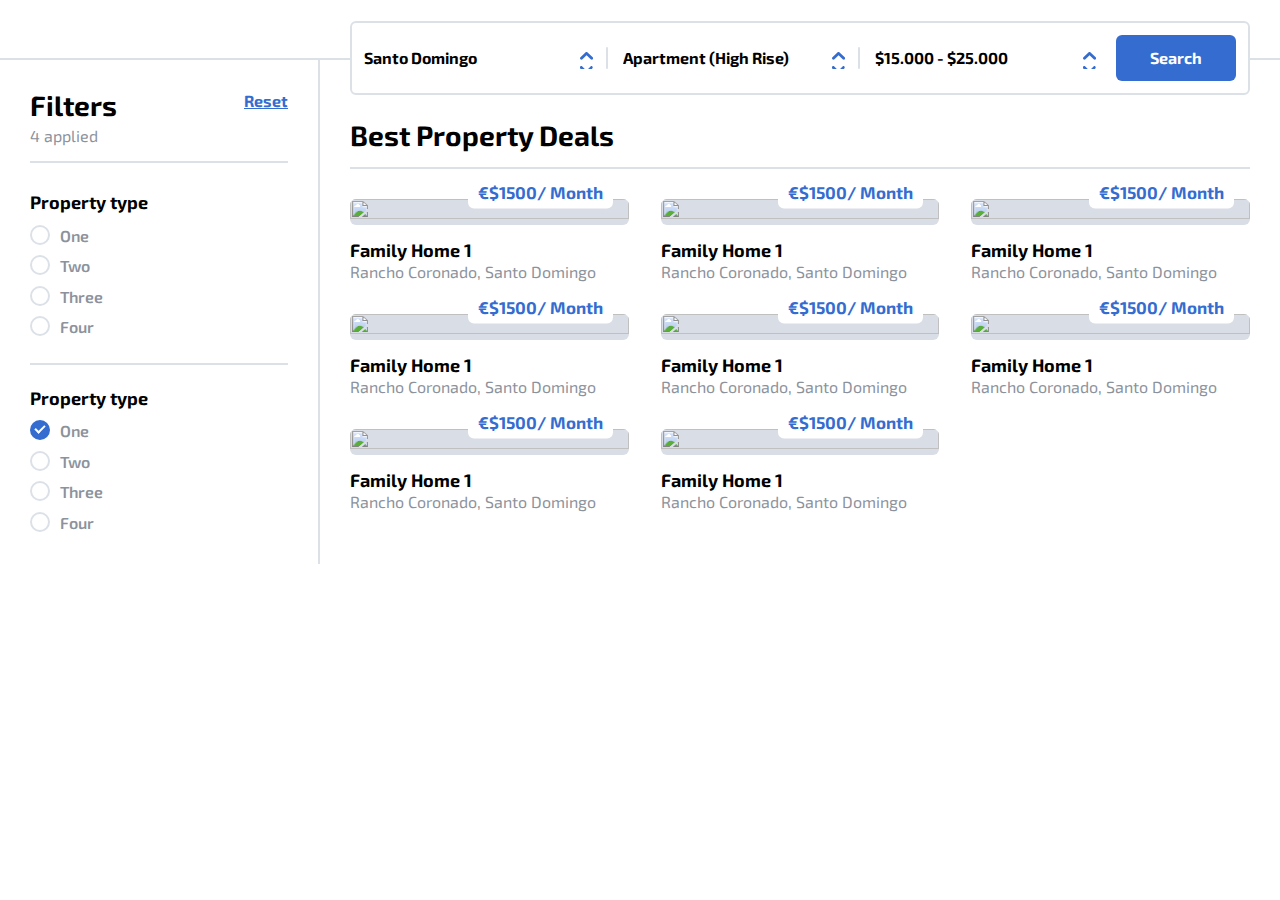
==== results.html @ 0b709eb7 "added: second page styling" ====
<!doctype html>
<html lang="en">

<head>
	<meta charset="UTF-8">
	<meta name="author" content="Maijla Ikiz">
	<meta name="viewport" content="width=device-width, initial-scale=1">

	<title>Night City Living - Search Results</title>

	<link rel="preconnect" href="https://fonts.googleapis.com">
	<link rel="preconnect" href="https://fonts.gstatic.com" crossorigin>
	<link href="https://fonts.googleapis.com/css2?family=Exo+2:wght@300;400;500;600;700;800&display=swap" rel="stylesheet">

	<link href="styles/style.css?v=2" rel="stylesheet">
	<link rel="icon" type="image/svg+xml" href="images/favicon.svg">
</head>

<body class="results">
	<main>

		<section class="filters">
			<header>
				<!-- <div id="filter-menu-btn" class="filters__menu-btn">
					<span id="bar-1"></span>
					<span id="bar-2"></span>
					<span id="bar-3"></span>
				</div> -->
			</header>

			<section class="filters-container">
				<div class="filters__title title-container">
					<div>
						<h3>Filters</h3>
						<p>4 applied</p>
					</div>
					<a href="#">Reset</a>
				</div>

				<form action="#" method="post">

					<fieldset class="form__section form__section--radio">
						<h5 class="form__label">Property type</h5>

						<label>One
							<input type="radio" checked="checked" name="radio">
							<span class="checkmark"></span>
						</label>

						<label>Two
							<input type="radio" name="radio">
							<span class="checkmark"></span>
						</label>

						<label>Three
							<input type="radio" name="radio">
							<span class="checkmark"></span>
						</label>

						<label>Four
							<input type="radio" name="radio">
							<span class="checkmark"></span>
						</label>

					</fieldset>
					<fieldset class="form__section form__section--radio">
						<h5 class="form__label">Property type</h5>

						<label>One
							<input type="radio" checked="checked" name="radio">
							<span class="checkmark"></span>
						</label>

						<label>Two
							<input type="radio" name="radio">
							<span class="checkmark"></span>
						</label>

						<label>Three
							<input type="radio" name="radio">
							<span class="checkmark"></span>
						</label>

						<label>Four
							<input type="radio" name="radio">
							<span class="checkmark"></span>
						</label>

					</fieldset>
				</form>
			</section>


		</section>

		<section class="card-section-wrapper">
			<header>
				<div id="filter-menu-btn" class="filters__menu-btn">
					<span id="bar-1"></span>
					<span id="bar-2"></span>
					<span id="bar-3"></span>
				</div>
				
				<!-- Search bar -->
				<form class="searchbar" action="index.html" method="post">
					<fieldset class="form__section" id="district-selection">
						<select id="district" name="district">
							<option value="volvo">Santo Domingo</option>
							<option value="saab">Saab</option>
							<option value="fiat">Fiat</option>
							<option value="audi">Audi</option>
						</select>
					</fieldset>
					<fieldset class="form__section" id="property-selection">
						<select id="property-type" name="property-type">
							<option value="volvo">Apartment (High Rise)</option>
							<option value="saab">Saab</option>
							<option value="fiat">Fiat</option>
							<option value="audi">Audi</option>
						</select>
					</fieldset>
					<fieldset class="form__section" id="price-selection">
						<select id="property-type" name="property-type">
							<option value="volvo">$15.000 - $25.000</option>
							<option value="saab">Saab</option>
							<option value="fiat">Fiat</option>
							<option value="audi">Audi</option>
						</select>
					</fieldset>

					<a href="results.html" class="btn">Search</a>
					<!-- <button class="btn" type="button" name="button">Search</button> -->

				</form>
			</header>

			<div class="card-section">
				<div class="title-container">
					<h3>Best Property Deals</h3>
				</div>

				<ul class="cards">
					<li>
						<a href="#">
							<figure>
								<picture class="card-section__price-container">
									<img src="./images/dummy-building.png" alt="">
								</picture>
								<p>€$1500<span>/ Month</span></p>

								<figcaption>
									<h5>Family Home 1</h5>
									<p>Rancho Coronado, Santo Domingo</p>
								</figcaption>
							</figure>
						</a>
					</li>
					<li>
						<a href="#">
							<figure>
								<picture class="card-section__price-container">
									<img src="./images/dummy-building.png" alt="">
								</picture>
								<p>€$1500<span>/ Month</span></p>

								<figcaption>
									<h5>Family Home 1</h5>
									<p>Rancho Coronado, Santo Domingo</p>
								</figcaption>
							</figure>
						</a>
					</li>
					<li>
						<a href="#">
							<figure>
								<picture class="card-section__price-container">
									<img src="./images/dummy-building.png" alt="">
								</picture>
								<p>€$1500<span>/ Month</span></p>

								<figcaption>
									<h5>Family Home 1</h5>
									<p>Rancho Coronado, Santo Domingo</p>
								</figcaption>
							</figure>
						</a>
					</li>
					<li>
						<a href="#">
							<figure>
								<picture class="card-section__price-container">
									<img src="./images/dummy-building.png" alt="">
								</picture>
								<p>€$1500<span>/ Month</span></p>

								<figcaption>
									<h5>Family Home 1</h5>
									<p>Rancho Coronado, Santo Domingo</p>
								</figcaption>
							</figure>
						</a>
					</li>
					<li>
						<a href="#">
							<figure>
								<picture class="card-section__price-container">
									<img src="./images/dummy-building.png" alt="">
								</picture>
								<p>€$1500<span>/ Month</span></p>

								<figcaption>
									<h5>Family Home 1</h5>
									<p>Rancho Coronado, Santo Domingo</p>
								</figcaption>
							</figure>
						</a>
					</li>
					<li>
						<a href="#">
							<figure>
								<picture class="card-section__price-container">
									<img src="./images/dummy-building.png" alt="">
								</picture>
								<p>€$1500<span>/ Month</span></p>

								<figcaption>
									<h5>Family Home 1</h5>
									<p>Rancho Coronado, Santo Domingo</p>
								</figcaption>
							</figure>
						</a>
					</li>
					<li>
						<a href="#">
							<figure>
								<picture class="card-section__price-container">
									<img src="./images/dummy-building.png" alt="">
								</picture>
								<p>€$1500<span>/ Month</span></p>

								<figcaption>
									<h5>Family Home 1</h5>
									<p>Rancho Coronado, Santo Domingo</p>
								</figcaption>
							</figure>
						</a>
					</li>
					<li>
						<a href="#">
							<figure>
								<picture class="card-section__price-container">
									<img src="./images/dummy-building.png" alt="">
								</picture>
								<p>€$1500<span>/ Month</span></p>

								<figcaption>
									<h5>Family Home 1</h5>
									<p>Rancho Coronado, Santo Domingo</p>
								</figcaption>
							</figure>
						</a>
					</li>
				</ul>
			</div>

		</section>

	</main>


	<script src="scripts/breakpoints.js"></script>
	<script src="scripts/filterscript.js"></script>
</body>

</html>
---- styles/style.css ----
/* =============================================================================
  #RESET
============================================================================= */
/* http://meyerweb.com/eric/tools/css/reset/
   v2.0 | 20110126
   License: none (public domain)
*/
a,abbr,acronym,address,applet,article,aside,audio,b,big,blockquote,body,canvas,caption,center,cite,code,dd,del,details,dfn,div,dl,dt,em,embed,fieldset,figcaption,figure,footer,form,h1,h2,h3,h4,h5,h6,header,hgroup,html,i,iframe,img,ins,kbd,label,legend,li,mark,menu,nav,object,ol,output,p,pre,q,ruby,s,samp,section,small,span,strike,strong,sub,summary,sup,table,tbody,td,tfoot,th,thead,time,tr,tt,u,ul,var,video{margin:0;padding:0;border:0}article,aside,details,figcaption,figure,footer,header,hgroup,menu,nav,section{display:block}body{line-height:1}ol,ul{list-style:none}blockquote,q{quotes:none}blockquote:after,blockquote:before,q:after,q:before{content:'';content:none}table{border-collapse:collapse;border-spacing:0;margin:0 0 1em}


/* =============================================================================
  #TOOLS
============================================================================= */
html { -webkit-box-sizing: border-box; -moz-box-sizing: border-box; box-sizing: border-box; }
*, *:before, *:after { -webkit-box-sizing: inherit; -moz-box-sizing: inherit; box-sizing: inherit; }
/* =============================================================================
  #GENERAL
============================================================================= */
* {
  font-family: inherit;
  line-height: inherit;
  color: inherit;
}

html {
  min-height: 100%;
  height: 100%;

  font-size: 16px;
  font-size: 62.5%;
}

body {
  font-family: 'Exo 2', sans-serif;
  font-weight: 400;
  font-style: normal;

  color: #8C929C;
  font-size: 16px; font-size: 1.6rem;
  line-height: 1.4;
  -webkit-font-smoothing: antialiased;
  -moz-osx-font-smoothing: grayscale;

  background-color: #ffffff;
}

img {
  max-width: 100%;
  font-style: italic;
  vertical-align: middle;
}

/* =============================================================================
  #CSS VARIABLES
============================================================================= */
:root {
  --container-small-padding: 0 30px;
}

/* =============================================================================
  #TYPOGRAPHY
============================================================================= */
h1, h2, h3, h4, h5, h6, legend {
  margin-top: 0;
  line-height: 1.1;
  color: #000;
}

h1, h2 { text-shadow: 0 1px 8px rgb(11 39 68 / 50%); }

/* Heading 1 */
h1 {
  margin-bottom: 4px;

  font-weight: 800;
  font-size: 42px; font-size: 4.2rem;

  text-transform: uppercase;
}

html.medium h1 { font-size: 36px; font-size: 3.6rem; }

html.small h1 {
  margin-bottom: 6px;
  font-size: 30px; font-size: 3.0rem;
}

/* Heading 2 */
h2 {
  font-weight: 500;
  font-size: 26px; font-size: 2.6rem;
}

html.small h2 { font-size: 20px; font-size: 2.0rem; }
html.medium h2 { font-size: 22px; font-size: 2.2rem; }

/* Heading 3 */
h3 {
  margin-bottom: 30px;
  font-weight: 700;
  font-size: 28px; font-size: 2.8rem;
}

html.small h3 {
  font-size: 22px; font-size: 2.2rem;
}

h5, legend {
  font-size: 18px; font-size: 1.8rem;
  font-weight: 700;
  margin-bottom: 6px;
}

p {
  line-height: 1.15;
  /* margin-bottom: 2rem; */
}

a {
  color: #549fd7;
  text-decoration: none;
}

strong {
  font-weight: 700;
}

em, i {
  font-style: italic;
}

ul, ol {
  /* padding-left: 30px; */
}

ul {
  list-style: none;
}

ol {
  list-style: decimal;
}

/* =============================================================================
  #FORM
============================================================================= */
form {
  position: relative;
}

.toggle {
  position: absolute;
  top: 0;
  left: 0;

  display: flex;
  transform: translate(-2px, calc(-100% - 2px));

  background-color: transparent;
}

  .toggle::before {
    content: "";
    position: absolute;
    top: 0;

    transform: translateX(0);

    height: 100%;
    width: 50%;

    background-color: #346CCF;
    border-top-left-radius: 6px;

    transition: .3s cubic-bezier(0,0,0,1);
  }

  .toggled::before {
    transform: translateX(100%);
    border-top-right-radius: 6px;
    border-top-left-radius: 0px;

  }

  html.xsmall .toggle {
    display: none;
    opacity: 0;
  }

  .toggle__option {
    display: flex;
    justify-content: center;

    padding: 16px 35px;
    min-width: 125px;

    font-weight: 600;
    color: #BAC2CF;

    background-color: #FFF;

    cursor: pointer;
    transition: color 50ms ease-in-out;
  }

    .toggle__option p {
      position: relative;
    }

  .toggle__option:first-of-type {
    border-top-left-radius: 6px;
  }
  .toggle__option:last-of-type {
    border-top-right-radius: 6px;
  }

    .toggle__option--active {
      color: #FFF;
    }

  .form__section {
    display: block;
  }

  .form__section + .form__section {
    margin-top: 24px;
    padding-top: 24px;

    border-top: 2px solid #DCE1E8;
  }

    .form__section--radio {
    }

    .form__section--radio label {
      display: block;
      position: relative;
      padding-left: 30px;

      cursor: pointer;

      -webkit-user-select: none;
      -moz-user-select: none;
      -ms-user-select: none;
      user-select: none;
    }

    .form__section--radio label + label {
      margin-top: 8px;
    }

    .form__section--radio input {
      position: absolute;
      opacity: 0;
      cursor: pointer;
    }

    /* BRON: https://www.w3schools.com/howto/tryit.asp?filename=tryhow_css_custom_radio */
    /* Create a custom radio button */
    .checkmark {
      position: absolute;
      top: 0;
      left: 0;

      height: 20px;
      width: 20px;

      background-color: #FFF;
      border: 2px solid #DCE1E8;
      border-radius: 50%;
    }

    /* On mouse-over, add a grey background color */
    .form__section--radio label:hover input ~ .checkmark {
      border-color: #346ccf;
    }

    /* When the radio button is checked, add a blue background */
    .form__section--radio label input:checked ~ .checkmark {
      background-color: #346ccf;
      border-color: #346ccf;
    }

    /* Create the indicator (the dot/circle - hidden when not checked) */
    .checkmark:after {
      content: "";
      position: absolute;
      display: none;
    }

    /* Show the indicator (dot/circle) when checked */
    .form__section--radio label input:checked ~ .checkmark:after {
      display: block;
    }

    /* Style the indicator (dot/circle) */
    .form__section--radio label .checkmark:after {
      left: 5px;
      top: 1px;

      width: 6px;
      height: 10px;

      border: solid white;
      border-width: 0 2px 2px 0;

      -webkit-transform: rotate(45deg);
      -ms-transform: rotate(45deg);
      transform: rotate(45deg);
    }

  /* section label */
  .form__label, legend {
    display: block;

    margin-bottom: 12px;
    font-weight: 700;
    font-size: 18px; font-size: 1.8rem;
  }

  .home .form__label {
    font-weight: 600;
  }

  .form__label-small {
    margin-bottom: 0;

    font-size: 13px; font-size: 1.3rem;
    color: #BAC2CF;
  }

  label {
    font-size: 16px; font-size: 1.6rem;
    font-weight: 600;
  }

  select {
    display: inline-block;
    width: 100%;

    padding: 0;
    margin: 0;

    font-size: 18px; font-size: 1.8rem;
    font-weight: 700;

    outline: none;
    border: none;
    cursor: pointer;

    /* BRON: https://stackoverflow.com/questions/14218307/select-arrow-style-change */
    appearance: none;
    -webkit-appearance: none;
    -moz-appearance: none;

    background: transparent url("../images/icons/dropdown-arrow-icon.svg");
    background-repeat: no-repeat;
    background-position-x: 100%;
    background-position-y: 5px;
  }

  .results select {
    font-size: 16px; font-size: 1.6rem;
  }

  select::-ms-expand { display: none; }

  html.medium select,
  html.small select {
    display: block;
  }

/* =============================================================================
  #NAVIGATION
============================================================================= */
/* nav {
  display: flex;
  align-items: center;
  justify-content: space-between;

  margin: 0px 100px 0px 100px;

  background-color: #ffffff;
} */

/* =============================================================================
  #BANNER
============================================================================= */
.home header {
  position: relative;

  background-image: url('../images/building-shot.jpeg');
  background-repeat: no-repeat;
  background-size: cover;
  background-position: center 60%;

  background-color: #DCE1E8;
}

  /* Gradient overlay */
  .home header::before {
    content: "";
    position: absolute;

    top: 0;
    left: 0;
    right: 0;
    bottom: 0;

    width: 100%;
    height: 100%;

    background: rgb(0,107,218);
    background: linear-gradient(180deg, rgba(0,107,218,1) -120%, rgba(0,107,218,0) 70%);
  }

  /* Gradient overlay */
  .home header::after {
    content: "";
    position: absolute;

    top: 0;
    left: 0;
    right: 0;
    bottom: 0;

    width: 100%;
    height: 100%;

    background: rgb(12,32,37);
    background: linear-gradient(180deg, rgb(12 32 37 / 0%) 55%, rgb(12 32 37) 100%);
  }

  .header__content {
    padding: 200px 0 120px 0px;
    position: relative;
    z-index: 10;
  }

    .header__content h1, h2 {
      color: #FFFFFF;
    }

  html.xlarge .header__content { margin: 0 18%; }
  html.large .header__content { margin: 0 10%; }
  html.medium .header__content { margin: 0 5%; }
  html.small .header__content { margin: 0 24px; padding-top: 150px;}
  html.xsmall .header__content { margin: 0 16px; padding-bottom: 108px; padding-top: 150px;}

  html.medium #property-selection,
  html.small #property-selection,
  html.small #price-selection  { display: none; }

    .searchbar {
      position: absolute;
      left: 0;
      right: 0;
      bottom: -50px;

      display: flex;
      align-items: center;
      justify-content: space-between;
      flex-direction: row;

      padding: 20px;

      color: #000000;

      background-color: #FFFFFF;

      border: 2px solid #DCE1E8;
      border-radius: 0 6px 6px 6px;

      z-index: 10;
    }

    .results .searchbar {
      left: 30px;
      right: 30px;
      bottom: -37px;

      padding: 12px;

      border-radius: 6px 6px 6px 6px;
    }

    html.small .results .searchbar {
      display: none;
      opacity: 0;
    }

    @media only screen and (min-width: 1200px) {
      .results #property-selection {
        display: block;
      }
    }

    @media only screen and (max-width: 1150px) {
      .results .searchbar {

        position: relative;
        left: auto;
        bottom: auto;
        right: auto;
        top: auto;
      }

      .card-section-wrapper header {
        height: auto!important;
        padding: 12px 105px 12px 30px;
      }
    }

    html.small .results .searchbar {
      display: none;
      opacity: 0;
    }

    html.small .card-section-wrapper header {
      height: 80px!important;
    }

    html.xsmall .searchbar {
      bottom: -78px;
      flex-direction: column!important;
      border-top-left-radius: 6px;
    }

      .searchbar .form__section {
        position: relative;
        width: 100%;
      }

      .searchbar .form__section::before {
        content: "";
        position: absolute;

        right: -24px;
        top: 0;
        bottom: 0;

        width: 2px;
        height: 100%;

        background: #DCE1E8;
        border-radius: 6px;
      }

      .results .searchbar .form__section::before {
        right: -15px;
      }

      .searchbar .form__section:last-of-type::before {
        display: none;
      }

      html.small .searchbar .form__section::before {
        display: none;
      }

      .searchbar .form__section + .form__section {
        padding-left: 50px;
        padding-top: 0;
        margin: 0;
        border: none;
      }

      .results .searchbar .form__section + .form__section {
        padding-left: 30px;
      }

      .searchbar > .btn { margin-left: 20px; }
      .results .searchbar > .btn { font-size: 16px; font-size: 1.6rem!important; }
      html.medium .searchbar > .btn,
      html.small .searchbar > .btn {
        width: auto;
        font-size: 18px; font-size: 1.8rem;
      }

      html.xsmall .searchbar > .btn {
        width: 100%;
        margin-left: 0;
        margin-top: 20px;
      }

  header .edges {
    position: absolute;

    left: 0;
    right: 0;
    bottom: 0;

    width: 100%;
    height: auto;
  }

  header .edges-small { bottom: -25px; }

  .edges-small,
  html.medium .edges,
  html.small .edges {
    display: none;
    opacity: 0;
  }

  html.medium .edges-small,
  html.small .edges-small {
    display: block;
    opacity: 1;
  }
/* =============================================================================
  #FILTER MENU
============================================================================= */
.filters {
  position: fixed;
  top: 0;
  left: 0;
  bottom: 0;

  /* width: 40%; */
  width: 100%;

  transform: translateX(-100%);

  background-color: #FFF;
  transition: transform .5s ease-in-out;

  z-index: 100;
}

@media only screen and (min-width: 1150px) {
  .filters {
    position: static;
    transform: translateX(0);
    width: 25%!important;
  }

  .filters-container {
    padding: 60px 30px 30px 30px;
  }
}

@media only screen and (min-width: 600px) {
  .filters {
    width: 60%;
  }
}

@media only screen and (min-width: 780px) {
  .filters {
    width: 40%;
  }
}

.filters-container {
  padding: 30px;
  height: calc(100% - 60px);
  border-right: 2px solid #DCE1E8;
}

.filters.open {
  transform: translateX(0%);
}

  .filters__menu-btn {
    display: flex;
    opacity: 1;

    position: absolute;

    top: 50%;
    right: 30px;

    align-items: center;
    justify-content: center;
    flex-direction: column;

    width: 45px;
    height: 45px;

    border-radius: 50%;

    transform: translateY(-50%);

    -webkit-transition: .5s ease-in-out;
    -moz-transition: .5s ease-in-out;
    -o-transition: .5s ease-in-out;
    transition: .5s ease-in-out;
    cursor: pointer;

    background-color: #346CCF;
    z-index: 150;
  }

  @media only screen and (min-width: 1150px) {
    .filters__menu-btn {
      display: none;
      opacity: 0;
    }
  }

    /* BRON: https://codepen.io/designcouch/pen/Atyop*/
    .filters__menu-btn span {
      display: block;

      height: 3px;
      width: 24px;

      background: #FFF;
      border-radius: 9px;

      -webkit-transform: rotate(0deg);
      -moz-transform: rotate(0deg);
      -o-transform: rotate(0deg);
      transform: rotate(0deg);

      -webkit-transition: .25s ease-in-out;
      -moz-transition: .25s ease-in-out;
      -o-transition: .25s ease-in-out;
      transition: .25s ease-in-out;

      -webkit-transform-origin: center;
      -moz-transform-origin: center;
      -o-transform-origin: center;
      transform-origin: center;
    }

    .filters__menu-btn span + span {
      margin-top: 5px;
    }

    .open #bar-1 {
      transform: rotate(-45deg) translate(-6px, 5px);
    }

    .open #bar-2 { opacity: 0;}

    .open #bar-3 {
      transform: rotate(45deg) translate(-6px, -5px);
    }

    .filters__title {
      align-items: flex-start!important;
      flex-direction: row!important;
    }

      .filters__title a {
        margin: 0!important;
      }

      .filters__title > div > h3 {
        margin-bottom: 6px;
      }

/* =============================================================================
  #MAIN
============================================================================= */
main {
  padding-top: 130px;
  padding-bottom: 80px;
}

.results main {
  display: flex;
  padding: 0!important;
}

html.medium main,
html.small main { padding-top: 100px; }
html.xsmall main { padding-top: 118px; }

html.xlarge .home main { margin: 0 18%; }
html.large .home main { margin: 0 10%; }
html.medium .home main { margin: 0 5%; }
html.small .home main { margin: 0 24px; }
html.xsmall .home main { margin: 0 16px; }

section + section {
  margin-top: 80px;
}

.results section + section {
  margin-top: 0!important;
}

html.small section + section {
  margin-top: 50px;
}

.title-container {
  display: flex;

  align-items: center;
  justify-content: space-between;

  padding-bottom: 16px;
  margin-bottom: 30px;
  border-bottom: 2px solid #DCE1E8;
}

  .title-container h3 {
    margin-bottom: 0;
  }

  .title-container a {
    color: #346CCF!important;
    font-weight: 700;
    text-decoration: underline;
  }

  /* override styles for specific breakpoint */
  @media only screen and (max-width: 530px) {
    .title-container {
      flex-direction: column;
      align-items: flex-start;
    }

    .title-container a {
      margin-top: 6px;
    }
  }

.about-night-city {
  display: flex;
  align-items: center;
  justify-content: space-between;
  flex-direction: row;

  width: 100%;
}

  .about-night-city h3 {
    border-bottom: 0;
    padding-bottom: 0;
    margin-bottom: 40px;
  }

html.medium .about-night-city,
html.small .about-night-city {
  flex-direction: column-reverse;
}

  .about-night-city > picture {
    display: flex;
    align-items: center;
    justify-content: center;

    position: relative;
    margin-right: 60px;

    width: 50%;
    height: 600px;

    background-color: blue;
    background-image: url('../images/martin-kocisek-buildings.jpeg');
    background-size: cover;
    background-position: 30% center;
    background-repeat: no-repeat;
    border-radius: 6px;
  }

  html.medium .about-night-city > picture,
  html.small .about-night-city > picture {
    width: 100%;
    height: 250px;
    margin-right: 0;
    background-position: center 20%;
    margin-top: 60px;
  }

  html.xsmall .about-night-city > picture {
    height: 150px;
    margin-top: 40px;
  }

    .about-night-city > picture img {
      position: relative;
      width: 220px;
      height: auto;
    }

    html.medium .about-night-city > picture img,
    html.small .about-night-city > picture img {
      height: 150px;
      width: auto;
    }

    html.xsmall .about-night-city > picture img {
      height: 100px;
      width: auto;
    }

  .about-night-city > picture::before {
    content: "";
    position: absolute;

    top: 0;
    bottom: 0;
    left: 0;
    right: 0;

    width: 100%;
    height: 100%;

    background-color:  rgba(52,108,207,0.62);
    border-radius: 6px;
  }

  .about-night-city > div:last-of-type {
    width: 50%;
  }

  html.medium .about-night-city > div:last-of-type,
  html.small .about-night-city > div:last-of-type {
    width: 100%;
  }

    html.medium .about-night-city ul {
      display: flex;
      align-items: center;
      justify-content: space-between;
      flex-wrap: wrap;

      margin: -16px;
    }

    .about-night-city ul li {
      display: flex;
      align-items: center;
    }

    html.medium .about-night-city ul li {
      width: 50%;
      padding: 16px;
    }

    html.small .about-night-city ul li {
      width: 100%;
    }

    .about-night-city ul li + li {
      margin-top: 40px;
    }

    html.medium .about-night-city ul li + li {
      margin: 0;
    }

      .icon {
        display: flex;
        align-items: center;
        justify-content: center;

        min-width: 55px;
        max-height: 55px;
        min-height: 55px;
        max-height: 55px;

        background-color: #b7d1ff;

        border-radius: 50%;
      }

      html.small {
        min-width: 40px;
        max-height: 40px;
        min-height: 40px;
        max-height: 40px;
      }

        .icon img {
          width: 33px;
          height: auto;
        }

      .icon + .content {
        margin-left: 24px;
      }

  .card-section-wrapper {
    width: 100%;
  }

    .card-section-wrapper header,
    .filters header {
      position: relative;

      height: 80px;
      width: 100%;

      border-bottom: 2px solid #DCE1E8;
    }

  .results .card-section {
    padding: 30px;
  }

  @media only screen and (min-width: 1150px) {
    .card-section-wrapper {
      width: 75%!important;
    }

    .results .card-section {
      padding: 60px 30px 30px 30px;
    }

    .card-section-wrapper header,
    .filters header {
      height: 60px;
    }
  }

    .card-section .cards {
      display: flex;
      flex-direction: row;
      justify-content: flex-start;
      flex-wrap: wrap;

      margin: -16px;
    }

      .card-section .cards li {
        flex-basis: calc(100% / 3);
        padding: 16px;
      }

      .card-section .cards li a {
        display: block;

        color: #8C929C;

        transition: all 300ms ease-in-out;
      }

      .card-section .cards li a:hover {
        transform: scale(1.02);
      }

      html.xsmall .card-section .cards li {
        flex-basis: 100%;
      }

      html.medium .card-section .cards li:nth-of-type(n+5),
      html.small .card-section .cards li:nth-of-type(n+5) {
        display: none;
      }

      html.xsmall .card-section .cards li:nth-of-type(n+4) {
        display: none;
      }

      html.medium .card-section .cards li,
      html.small .card-section .cards li {
        flex-basis: calc(100% / 2);
      }

      /* override styles for specific breakpoint */
      @media only screen and (max-width: 530px) {
        .card-section .cards li {
          flex-basis: 100%!important;
        }

        .card-section .cards li:nth-of-type(n+4) {
          display: none;
        }
      }

        .card-section figure {
          position: relative;
          text-align: right;
        }

          .card-section__price-container {
            display: block;
            background-color: #D8DDE6;
            border-radius: 6px;
          }

            .card-section__price-container img {
              border-radius: 6px;
              width: 100%;
              height: 100%;
              object-fit: cover;
            }

            .card-section__price-container + p {
              display: inline-flex;
              align-items: center;

              background-color: #FFFFFF;
              padding: 6px 10px;

              border-radius: 6px;

              font-size: 17px; font-size: 1.7rem;
              color: #346CCF;
              font-weight: 700;

              transform: translateY(calc(-100% - 16px));
              position: absolute;
              right: 16px;
            }

            html.small .card-section__price-container p {
              font-size: 20px; font-size: 2.0rem;
            }

            .card-section__price-container span {
              font-size: 15px; font-size: 1.5rem;
              color: #8C929C;
              font-weight: 400;
              margin-left: 4px;
            }

            html.small .card-section__price-container p {
              font-size: 16px; font-size: 1.6rem;
            }

            /* override styles for specific breakpoint */
            @media only screen and (max-width: 530px) {
              .card-section__price-container p {
                font-size: 20px; font-size: 2.0rem!important;
              }

              .card-section__price-container span {
                font-size: 17px; font-size: 1.7rem!important;
              }
            }

          .card-section figure > figcaption {
            margin-top: 16px;
            text-align: left;
          }

            .card-section figure > figcaption h5 {
              margin-bottom: 3px;
              font-size: 18px; font: 1.8rem;
            }

            /* override styles for specific breakpoint */
            @media only screen and (max-width: 530px) {
              .card-section figure > figcaption h5 {
                font-size: 20px; font: 2.0rem;
              }

              .card-section figure > figcaption p {
                font-size: 18px; font-size: 1.8rem;
              }
            }


/* =============================================================================
  #BUTTON
============================================================================= */
.btn {
  display: inline-block;

  padding: 12px;
  min-width: 120px;

  color: #FFFFFF;
  text-align: center;
  font-weight: 700;
  font-size: 18px; font-size: 1.8rem;

  background-color: #346CCF;
  border-radius: 6px;

  outline: none;
  border: none;
  box-shadow: none;
  cursor: pointer;
}

html.small .btn {
  display: block;
  width: 100%;
  font-size: 16px; font-size: 1.6rem;

  padding: 12px;
}
/* =============================================================================
  #FOOTER
============================================================================= */
footer {
  display: flex;
  align-items: center;
  flex-direction: column;
  padding-top: 60px;

  text-align: center;

  background-color: #346CCF;
}

  footer h3 {
    color: #FFF;
    margin-bottom: 40px;
  }

  footer > picture {
    display: flex;
    align-items: center;
    justify-content: space-between;
    flex-direction: row;
    flex-wrap: wrap;
    padding: 0 30px 60px 30px;
  }

  @media only screen and (max-width: 530px) {
    footer > picture {
      flex-direction: column;
    }

    footer > picture img + img {
      margin-top: 60px;
    }
  }

  html.medium footer > picture {
    width: 85%;
  }

  html.small footer > picture {
    width: 100%;
  }

    footer > picture img {
      height: 90px;
      width: auto;
    }

    html.small footer > picture img {
      height: 80px;
      width: auto;
    }

    footer > picture img + img {
      margin-left: 150px;
    }

    html.medium footer > picture img + img,
    html.small footer > picture img + img {
      margin-left: 0;
    }


  footer > section {
    background-color: #FFF;
    padding: 30px 0;
    text-align: center;
    width: 100%;
  }
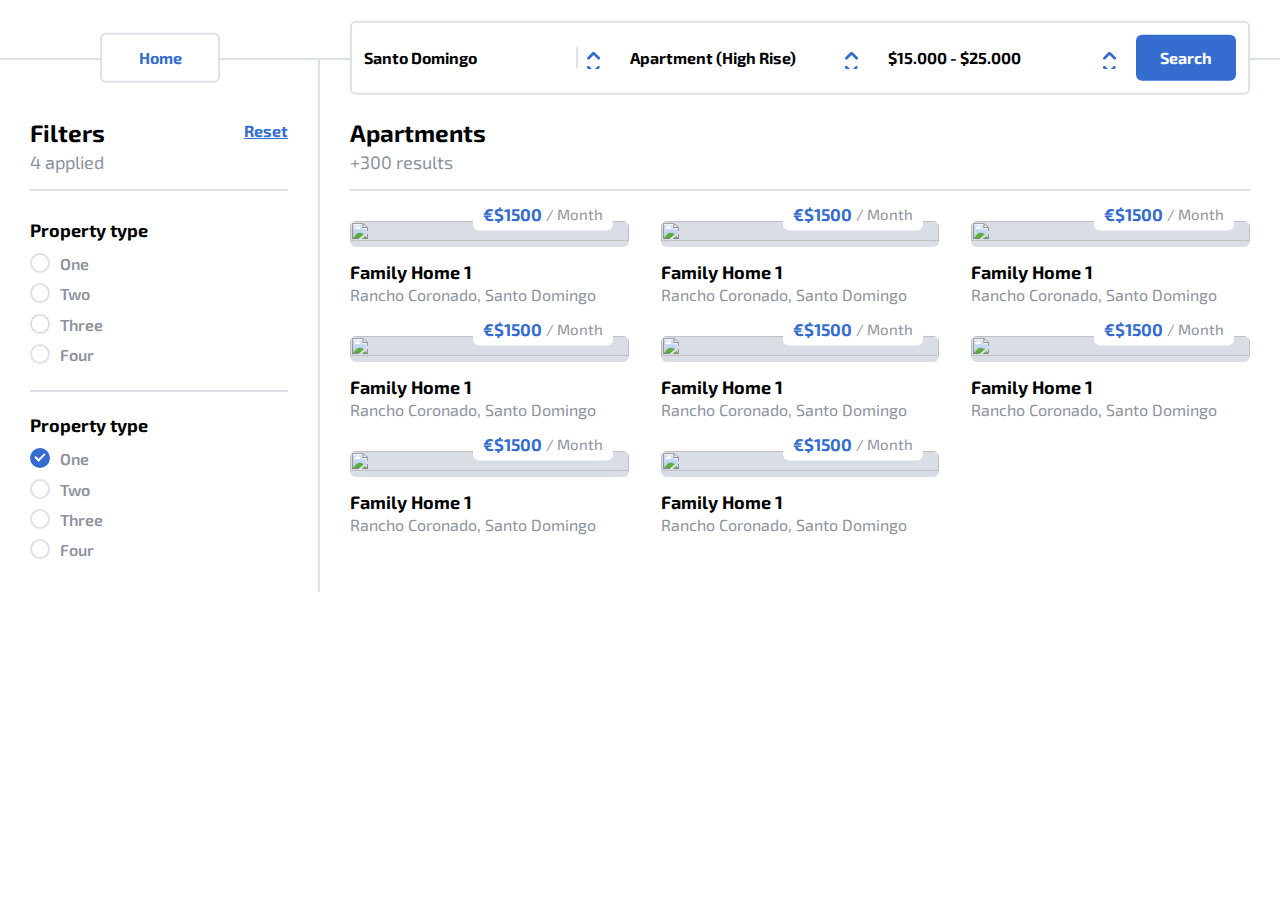
==== commit 3233a1d8: "start convert to mediaqueries" ====
--- a/results.html
+++ b/results.html
@@ -18,30 +18,29 @@
 
 <body class="results">
 	<main>
-
-		<section class="filters">
+		<!-- FILTER SECTION -->
+		<section id="filter-section">
 			<header>
-				<!-- <div id="filter-menu-btn" class="filters__menu-btn">
-					<span id="bar-1"></span>
-					<span id="bar-2"></span>
-					<span id="bar-3"></span>
-				</div> -->
+				<a href="index.html" class="btn btn--secondary">Home</a>
 			</header>
 
-			<section class="filters-container">
-				<div class="filters__title title-container">
+			<!-- FILTER CONTAINER -->
+			<section>
+				<header class="title-container title-container--filter">
 					<div>
 						<h3>Filters</h3>
 						<p>4 applied</p>
 					</div>
 					<a href="#">Reset</a>
-				</div>
-
+				</header>
+
+				<!-- FILTER FORM -->
 				<form action="#" method="post">
 
 					<fieldset class="form__section form__section--radio">
-						<h5 class="form__label">Property type</h5>
-
+						<h4 class="form__label">Property type</h4>
+
+						<!-- dit anders -->
 						<label>One
 							<input type="radio" checked="checked" name="radio">
 							<span class="checkmark"></span>
@@ -64,7 +63,7 @@
 
 					</fieldset>
 					<fieldset class="form__section form__section--radio">
-						<h5 class="form__label">Property type</h5>
+						<h4 class="form__label">Property type</h4>
 
 						<label>One
 							<input type="radio" checked="checked" name="radio">
@@ -89,19 +88,24 @@
 					</fieldset>
 				</form>
 			</section>
-
-
 		</section>
 
-		<section class="card-section-wrapper">
+		<!-- CARD SECTION -->
+		<section>
 			<header>
-				<div id="filter-menu-btn" class="filters__menu-btn">
+				<!-- MOBILE NAVIGATION -->
+				<!-- use button here -->
+				<div id="hamburger-menu" class="hamburger-menu">
+					<!-- dont use ids here -->
 					<span id="bar-1"></span>
 					<span id="bar-2"></span>
 					<span id="bar-3"></span>
 				</div>
-				
-				<!-- Search bar -->
+
+				<!-- MOBILE HOME BUTTON -->
+				<a href="index.html" id="mobile-home-btn" class="btn btn--secondary">Home</a>
+
+				<!-- SEARCH BAR -->
 				<form class="searchbar" action="index.html" method="post">
 					<fieldset class="form__section" id="district-selection">
 						<select id="district" name="district">
@@ -129,139 +133,142 @@
 					</fieldset>
 
 					<a href="results.html" class="btn">Search</a>
+					<!-- HIDE UNTIL SCRIPT IS ACTIVE -->
 					<!-- <button class="btn" type="button" name="button">Search</button> -->
 
 				</form>
 			</header>
 
-			<div class="card-section">
-				<div class="title-container">
-					<h3>Best Property Deals</h3>
-				</div>
-
-				<ul class="cards">
-					<li>
-						<a href="#">
-							<figure>
-								<picture class="card-section__price-container">
-									<img src="./images/dummy-building.png" alt="">
-								</picture>
-								<p>€$1500<span>/ Month</span></p>
-
-								<figcaption>
-									<h5>Family Home 1</h5>
-									<p>Rancho Coronado, Santo Domingo</p>
-								</figcaption>
-							</figure>
-						</a>
-					</li>
-					<li>
-						<a href="#">
-							<figure>
-								<picture class="card-section__price-container">
-									<img src="./images/dummy-building.png" alt="">
-								</picture>
-								<p>€$1500<span>/ Month</span></p>
-
-								<figcaption>
-									<h5>Family Home 1</h5>
-									<p>Rancho Coronado, Santo Domingo</p>
-								</figcaption>
-							</figure>
-						</a>
-					</li>
-					<li>
-						<a href="#">
-							<figure>
-								<picture class="card-section__price-container">
-									<img src="./images/dummy-building.png" alt="">
-								</picture>
-								<p>€$1500<span>/ Month</span></p>
-
-								<figcaption>
-									<h5>Family Home 1</h5>
-									<p>Rancho Coronado, Santo Domingo</p>
-								</figcaption>
-							</figure>
-						</a>
-					</li>
-					<li>
-						<a href="#">
-							<figure>
-								<picture class="card-section__price-container">
-									<img src="./images/dummy-building.png" alt="">
-								</picture>
-								<p>€$1500<span>/ Month</span></p>
-
-								<figcaption>
-									<h5>Family Home 1</h5>
-									<p>Rancho Coronado, Santo Domingo</p>
-								</figcaption>
-							</figure>
-						</a>
-					</li>
-					<li>
-						<a href="#">
-							<figure>
-								<picture class="card-section__price-container">
-									<img src="./images/dummy-building.png" alt="">
-								</picture>
-								<p>€$1500<span>/ Month</span></p>
-
-								<figcaption>
-									<h5>Family Home 1</h5>
-									<p>Rancho Coronado, Santo Domingo</p>
-								</figcaption>
-							</figure>
-						</a>
-					</li>
-					<li>
-						<a href="#">
-							<figure>
-								<picture class="card-section__price-container">
-									<img src="./images/dummy-building.png" alt="">
-								</picture>
-								<p>€$1500<span>/ Month</span></p>
-
-								<figcaption>
-									<h5>Family Home 1</h5>
-									<p>Rancho Coronado, Santo Domingo</p>
-								</figcaption>
-							</figure>
-						</a>
-					</li>
-					<li>
-						<a href="#">
-							<figure>
-								<picture class="card-section__price-container">
-									<img src="./images/dummy-building.png" alt="">
-								</picture>
-								<p>€$1500<span>/ Month</span></p>
-
-								<figcaption>
-									<h5>Family Home 1</h5>
-									<p>Rancho Coronado, Santo Domingo</p>
-								</figcaption>
-							</figure>
-						</a>
-					</li>
-					<li>
-						<a href="#">
-							<figure>
-								<picture class="card-section__price-container">
-									<img src="./images/dummy-building.png" alt="">
-								</picture>
-								<p>€$1500<span>/ Month</span></p>
-
-								<figcaption>
-									<h5>Family Home 1</h5>
+			<!-- CARD OVERVIEW -->
+			<section class="card-section">
+				<header class="title-container">
+					<h3>Apartments</h3>
+					<p>+300 results</p>
+				</header>
+
+				<ul>
+					<li>
+						<a href="#">
+							<figure>
+								<picture class="card-section__price-container">
+									<img src="./images/dummy-building.png" alt="">
+								</picture>
+								<p>€$1500<span>/ Month</span></p>
+
+								<figcaption>
+									<h4>Family Home 1</h4>
+									<p>Rancho Coronado, Santo Domingo</p>
+								</figcaption>
+							</figure>
+						</a>
+					</li>
+					<li>
+						<a href="#">
+							<figure>
+								<picture class="card-section__price-container">
+									<img src="./images/dummy-building.png" alt="">
+								</picture>
+								<p>€$1500<span>/ Month</span></p>
+
+								<figcaption>
+									<h4>Family Home 1</h4>
+									<p>Rancho Coronado, Santo Domingo</p>
+								</figcaption>
+							</figure>
+						</a>
+					</li>
+					<li>
+						<a href="#">
+							<figure>
+								<picture class="card-section__price-container">
+									<img src="./images/dummy-building.png" alt="">
+								</picture>
+								<p>€$1500<span>/ Month</span></p>
+
+								<figcaption>
+									<h4>Family Home 1</h4>
+									<p>Rancho Coronado, Santo Domingo</p>
+								</figcaption>
+							</figure>
+						</a>
+					</li>
+					<li>
+						<a href="#">
+							<figure>
+								<picture class="card-section__price-container">
+									<img src="./images/dummy-building.png" alt="">
+								</picture>
+								<p>€$1500<span>/ Month</span></p>
+
+								<figcaption>
+									<h4>Family Home 1</h4>
+									<p>Rancho Coronado, Santo Domingo</p>
+								</figcaption>
+							</figure>
+						</a>
+					</li>
+					<li>
+						<a href="#">
+							<figure>
+								<picture class="card-section__price-container">
+									<img src="./images/dummy-building.png" alt="">
+								</picture>
+								<p>€$1500<span>/ Month</span></p>
+
+								<figcaption>
+									<h4>Family Home 1</h4>
+									<p>Rancho Coronado, Santo Domingo</p>
+								</figcaption>
+							</figure>
+						</a>
+					</li>
+					<li>
+						<a href="#">
+							<figure>
+								<picture class="card-section__price-container">
+									<img src="./images/dummy-building.png" alt="">
+								</picture>
+								<p>€$1500<span>/ Month</span></p>
+
+								<figcaption>
+									<h4>Family Home 1</h4>
+									<p>Rancho Coronado, Santo Domingo</p>
+								</figcaption>
+							</figure>
+						</a>
+					</li>
+					<li>
+						<a href="#">
+							<figure>
+								<picture class="card-section__price-container">
+									<img src="./images/dummy-building.png" alt="">
+								</picture>
+								<p>€$1500<span>/ Month</span></p>
+
+								<figcaption>
+									<h4>Family Home 1</h4>
+									<p>Rancho Coronado, Santo Domingo</p>
+								</figcaption>
+							</figure>
+						</a>
+					</li>
+					<li>
+						<a href="#">
+							<figure>
+								<picture class="card-section__price-container">
+									<img src="./images/dummy-building.png" alt="">
+								</picture>
+								<p>€$1500<span>/ Month</span></p>
+
+								<figcaption>
+									<h4>Family Home 1</h4>
 									<p>Rancho Coronado, Santo Domingo</p>
 								</figcaption>
 							</figure>
 						</a>
 					</li>
 				</ul>
-			</div>
+			</section>
 
 		</section>
 
--- a/styles/style.css
+++ b/styles/style.css
@@ -50,9 +50,15 @@
   vertical-align: middle;
 }
 
+.hide {
+  display: none;
+  opacity: 0;
+}
+
 /* =============================================================================
   #CSS VARIABLES
 ============================================================================= */
+/* #TODO create CSS variables */
 :root {
   --container-small-padding: 0 30px;
 }
@@ -68,159 +74,54 @@
 
 h1, h2 { text-shadow: 0 1px 8px rgb(11 39 68 / 50%); }
 
-/* Heading 1 */
 h1 {
-  margin-bottom: 4px;
-
+  margin-bottom: 6px;
+
+  font-size: 30px; font-size: 3.0rem;
   font-weight: 800;
-  font-size: 42px; font-size: 4.2rem;
 
   text-transform: uppercase;
 }
 
-html.medium h1 { font-size: 36px; font-size: 3.6rem; }
-
-html.small h1 {
-  margin-bottom: 6px;
-  font-size: 30px; font-size: 3.0rem;
-}
-
-/* Heading 2 */
 h2 {
   font-weight: 500;
-  font-size: 26px; font-size: 2.6rem;
-}
-
-html.small h2 { font-size: 20px; font-size: 2.0rem; }
-html.medium h2 { font-size: 22px; font-size: 2.2rem; }
-
-/* Heading 3 */
+  font-size: 20px; font-size: 2.0rem;
+}
+
 h3 {
   margin-bottom: 30px;
   font-weight: 700;
-  font-size: 28px; font-size: 2.8rem;
-}
-
-html.small h3 {
   font-size: 22px; font-size: 2.2rem;
 }
 
-h5, legend {
+h4, legend {
   font-size: 18px; font-size: 1.8rem;
   font-weight: 700;
   margin-bottom: 6px;
 }
 
-p {
-  line-height: 1.15;
-  /* margin-bottom: 2rem; */
-}
+p { line-height: 1.15; }
 
 a {
   color: #549fd7;
   text-decoration: none;
 }
 
-strong {
-  font-weight: 700;
-}
-
-em, i {
-  font-style: italic;
-}
-
-ul, ol {
-  /* padding-left: 30px; */
-}
-
-ul {
-  list-style: none;
-}
-
-ol {
-  list-style: decimal;
-}
+strong { font-weight: 700; }
+
+em, i { font-style: italic; }
+ul, ol { /* padding-left: 30px; */ }
+ul { list-style: none; }
+ol { list-style: decimal }
 
 /* =============================================================================
   #FORM
 ============================================================================= */
-form {
-  position: relative;
-}
-
-.toggle {
-  position: absolute;
-  top: 0;
-  left: 0;
-
-  display: flex;
-  transform: translate(-2px, calc(-100% - 2px));
-
-  background-color: transparent;
-}
-
-  .toggle::before {
-    content: "";
-    position: absolute;
-    top: 0;
-
-    transform: translateX(0);
-
-    height: 100%;
-    width: 50%;
-
-    background-color: #346CCF;
-    border-top-left-radius: 6px;
-
-    transition: .3s cubic-bezier(0,0,0,1);
-  }
-
-  .toggled::before {
-    transform: translateX(100%);
-    border-top-right-radius: 6px;
-    border-top-left-radius: 0px;
-
-  }
-
-  html.xsmall .toggle {
-    display: none;
-    opacity: 0;
-  }
-
-  .toggle__option {
-    display: flex;
-    justify-content: center;
-
-    padding: 16px 35px;
-    min-width: 125px;
-
-    font-weight: 600;
-    color: #BAC2CF;
-
-    background-color: #FFF;
-
-    cursor: pointer;
-    transition: color 50ms ease-in-out;
-  }
-
-    .toggle__option p {
-      position: relative;
-    }
-
-  .toggle__option:first-of-type {
-    border-top-left-radius: 6px;
-  }
-  .toggle__option:last-of-type {
-    border-top-right-radius: 6px;
-  }
-
-    .toggle__option--active {
-      color: #FFF;
-    }
-
-  .form__section {
-    display: block;
-  }
+form { position: relative; }
+
+  /* #FORM SECTION */
+  /* #FIELDSET */
+  .form__section { display: block; }
 
   .form__section + .form__section {
     margin-top: 24px;
@@ -229,9 +130,34 @@
     border-top: 2px solid #DCE1E8;
   }
 
-    .form__section--radio {
-    }
-
+  /* #FORM SECTION HEADING */
+  .form__label, legend {
+    display: block;
+
+    margin-bottom: 12px;
+    font-weight: 700;
+    font-size: 18px; font-size: 1.8rem;
+  }
+
+  .form__label-small {
+    margin-bottom: 0;
+
+    font-size: 13px; font-size: 1.3rem;
+    color: #BAC2CF;
+  }
+
+  .home .form__label { font-weight: 600; }
+
+  /* general label */
+  label {
+    font-size: 16px; font-size: 1.6rem;
+    font-weight: 600;
+  }
+
+  /* #RADIO FORM SECTION */
+  .form__section--radio { }
+
+    /* RADIO BUTTON CONTAINER */
     .form__section--radio label {
       display: block;
       position: relative;
@@ -245,97 +171,71 @@
       user-select: none;
     }
 
-    .form__section--radio label + label {
-      margin-top: 8px;
-    }
-
-    .form__section--radio input {
-      position: absolute;
-      opacity: 0;
-      cursor: pointer;
-    }
-
-    /* BRON: https://www.w3schools.com/howto/tryit.asp?filename=tryhow_css_custom_radio */
-    /* Create a custom radio button */
-    .checkmark {
-      position: absolute;
-      top: 0;
-      left: 0;
-
-      height: 20px;
-      width: 20px;
-
-      background-color: #FFF;
-      border: 2px solid #DCE1E8;
-      border-radius: 50%;
-    }
-
-    /* On mouse-over, add a grey background color */
-    .form__section--radio label:hover input ~ .checkmark {
-      border-color: #346ccf;
-    }
-
-    /* When the radio button is checked, add a blue background */
-    .form__section--radio label input:checked ~ .checkmark {
-      background-color: #346ccf;
-      border-color: #346ccf;
-    }
-
-    /* Create the indicator (the dot/circle - hidden when not checked) */
-    .checkmark:after {
-      content: "";
-      position: absolute;
-      display: none;
-    }
-
-    /* Show the indicator (dot/circle) when checked */
-    .form__section--radio label input:checked ~ .checkmark:after {
-      display: block;
-    }
-
-    /* Style the indicator (dot/circle) */
-    .form__section--radio label .checkmark:after {
-      left: 5px;
-      top: 1px;
-
-      width: 6px;
-      height: 10px;
-
-      border: solid white;
-      border-width: 0 2px 2px 0;
-
-      -webkit-transform: rotate(45deg);
-      -ms-transform: rotate(45deg);
-      transform: rotate(45deg);
-    }
-
-  /* section label */
-  .form__label, legend {
+    .form__section--radio label + label { margin-top: 8px; }
+
+      /* BRON: https://www.w3schools.com/howto/tryit.asp?filename=tryhow_css_custom_radio */
+      /* #CUSTOM RADIO BUTTON */
+      /* remove default radio button styling */
+      .form__section--radio input {
+        position: absolute;
+        opacity: 0;
+        cursor: pointer;
+      }
+
+      .checkmark {
+        position: absolute;
+        top: 0;
+        left: 0;
+
+        height: 20px;
+        width: 20px;
+
+        background-color: #FFF;
+        border: 2px solid #DCE1E8;
+        border-radius: 50%;
+      }
+
+      /* create the indicator (the dot/circle - hidden when not checked) */
+      .checkmark:after {
+        content: "";
+        position: absolute;
+        display: none;
+      }
+
+      /* style the indicator (dot/circle) */
+      .form__section--radio label .checkmark:after {
+        left: 5px;
+        top: 1px;
+
+        width: 6px;
+        height: 10px;
+
+        border: solid white;
+        border-width: 0 2px 2px 0;
+
+        -webkit-transform: rotate(45deg);
+        -ms-transform: rotate(45deg);
+        transform: rotate(45deg);
+      }
+
+      /* change color on hover */
+      .form__section--radio label:hover input ~ .checkmark {
+        border-color: #346ccf;
+      }
+
+      /* when the radio button is checked, add a different background-color */
+      .form__section--radio label input:checked ~ .checkmark {
+        background-color: #346ccf;
+        border-color: #346ccf;
+      }
+
+      /* Show the indicator (dot/circle) when checked */
+      .form__section--radio label input:checked ~ .checkmark:after {
+        display: block;
+      }
+
+  select {
     display: block;
-
-    margin-bottom: 12px;
-    font-weight: 700;
-    font-size: 18px; font-size: 1.8rem;
-  }
-
-  .home .form__label {
-    font-weight: 600;
-  }
-
-  .form__label-small {
-    margin-bottom: 0;
-
-    font-size: 13px; font-size: 1.3rem;
-    color: #BAC2CF;
-  }
-
-  label {
-    font-size: 16px; font-size: 1.6rem;
-    font-weight: 600;
-  }
-
-  select {
-    display: inline-block;
     width: 100%;
 
     padding: 0;
@@ -359,34 +259,56 @@
     background-position-y: 5px;
   }
 
-  .results select {
-    font-size: 16px; font-size: 1.6rem;
-  }
+  .results select { font-size: 16px; font-size: 1.6rem; }
 
   select::-ms-expand { display: none; }
 
-  html.medium select,
-  html.small select {
-    display: block;
-  }
-
-/* =============================================================================
-  #NAVIGATION
-============================================================================= */
-/* nav {
+/* =============================================================================
+  #TITLE CONTAINER
+============================================================================= */
+.title-container {
   display: flex;
-  align-items: center;
+
   justify-content: space-between;
 
-  margin: 0px 100px 0px 100px;
-
-  background-color: #ffffff;
-} */
+  flex-direction: column;
+  align-items: flex-start;
+
+  padding-bottom: 16px;
+  margin-bottom: 30px;
+  border-bottom: 2px solid #DCE1E8;
+}
+
+  .title-container h3 {
+    margin-bottom: 0;
+  }
+
+  .title-container a {
+    margin-top: 6px;
+
+    color: #346CCF!important;
+    font-weight: 700;
+    text-decoration: underline;
+  }
+
+  .title-container p {
+    font-size: 18px; font-size: 1.8rem;
+    margin-top: 6px;
+  }
+
+.results .title-container {
+  flex-direction: column;
+  align-items: flex-start;
+}
+
+  .results .title-container h3 {
+    font-size: 24px; font-size: 2.4rem;
+  }
 
 /* =============================================================================
   #BANNER
 ============================================================================= */
-.home header {
+.home > header {
   position: relative;
 
   background-image: url('../images/building-shot.jpeg');
@@ -397,8 +319,8 @@
   background-color: #DCE1E8;
 }
 
-  /* Gradient overlay */
-  .home header::before {
+  /* GRADIENT OVERLAY */
+  .home > header::before {
     content: "";
     position: absolute;
 
@@ -414,8 +336,8 @@
     background: linear-gradient(180deg, rgba(0,107,218,1) -120%, rgba(0,107,218,0) 70%);
   }
 
-  /* Gradient overlay */
-  .home header::after {
+  /* GRADIENT OVERLAY */
+  .home > header::after {
     content: "";
     position: absolute;
 
@@ -431,324 +353,178 @@
     background: linear-gradient(180deg, rgb(12 32 37 / 0%) 55%, rgb(12 32 37) 100%);
   }
 
-  .header__content {
-    padding: 200px 0 120px 0px;
+  /* #HEADER CONTENT */
+  .home > header > section:first-of-type {
+    padding: 150px 0 108px 0px;
+    margin: 0 16px;
+
     position: relative;
     z-index: 10;
   }
 
-    .header__content h1, h2 {
+    .home > header > section:first-of-type h1, h2 {
       color: #FFFFFF;
     }
 
-  html.xlarge .header__content { margin: 0 18%; }
-  html.large .header__content { margin: 0 10%; }
-  html.medium .header__content { margin: 0 5%; }
-  html.small .header__content { margin: 0 24px; padding-top: 150px;}
-  html.xsmall .header__content { margin: 0 16px; padding-bottom: 108px; padding-top: 150px;}
-
-  html.medium #property-selection,
-  html.small #property-selection,
-  html.small #price-selection  { display: none; }
-
-    .searchbar {
-      position: absolute;
-      left: 0;
-      right: 0;
-      bottom: -50px;
-
-      display: flex;
-      align-items: center;
-      justify-content: space-between;
-      flex-direction: row;
-
-      padding: 20px;
-
-      color: #000000;
-
-      background-color: #FFFFFF;
-
-      border: 2px solid #DCE1E8;
-      border-radius: 0 6px 6px 6px;
-
-      z-index: 10;
-    }
-
-    .results .searchbar {
-      left: 30px;
-      right: 30px;
-      bottom: -37px;
-
-      padding: 12px;
-
-      border-radius: 6px 6px 6px 6px;
-    }
-
-    html.small .results .searchbar {
-      display: none;
-      opacity: 0;
-    }
-
-    @media only screen and (min-width: 1200px) {
-      .results #property-selection {
-        display: block;
-      }
-    }
-
-    @media only screen and (max-width: 1150px) {
-      .results .searchbar {
-
-        position: relative;
-        left: auto;
-        bottom: auto;
-        right: auto;
-        top: auto;
-      }
-
-      .card-section-wrapper header {
-        height: auto!important;
-        padding: 12px 105px 12px 30px;
-      }
-    }
-
-    html.small .results .searchbar {
-      display: none;
-      opacity: 0;
-    }
-
-    html.small .card-section-wrapper header {
-      height: 80px!important;
-    }
-
-    html.xsmall .searchbar {
-      bottom: -78px;
-      flex-direction: column!important;
-      border-top-left-radius: 6px;
-    }
-
-      .searchbar .form__section {
-        position: relative;
-        width: 100%;
-      }
-
-      .searchbar .form__section::before {
-        content: "";
-        position: absolute;
-
-        right: -24px;
-        top: 0;
-        bottom: 0;
-
-        width: 2px;
-        height: 100%;
-
-        background: #DCE1E8;
-        border-radius: 6px;
-      }
-
-      .results .searchbar .form__section::before {
-        right: -15px;
-      }
-
-      .searchbar .form__section:last-of-type::before {
-        display: none;
-      }
-
-      html.small .searchbar .form__section::before {
-        display: none;
-      }
-
-      .searchbar .form__section + .form__section {
-        padding-left: 50px;
-        padding-top: 0;
-        margin: 0;
-        border: none;
-      }
-
-      .results .searchbar .form__section + .form__section {
-        padding-left: 30px;
-      }
-
-      .searchbar > .btn { margin-left: 20px; }
-      .results .searchbar > .btn { font-size: 16px; font-size: 1.6rem!important; }
-      html.medium .searchbar > .btn,
-      html.small .searchbar > .btn {
-        width: auto;
-        font-size: 18px; font-size: 1.8rem;
-      }
-
-      html.xsmall .searchbar > .btn {
-        width: 100%;
-        margin-left: 0;
-        margin-top: 20px;
-      }
-
-  header .edges {
+/* =============================================================================
+  #SEARCHBAR
+============================================================================= */
+.searchbar {
+  position: absolute;
+  left: 0;
+  right: 0;
+
+  display: flex;
+  align-items: center;
+  justify-content: space-between;
+  flex-direction: row;
+
+  padding: 20px;
+
+  color: #000000;
+
+  background-color: #FFFFFF;
+
+  border: 2px solid #DCE1E8;
+  border-radius: 0 6px 6px 6px;
+
+  z-index: 10;
+}
+
+.home .searchbar { bottom: -50px; }
+
+.results .searchbar {
+  display: none;
+  opacity: 0;
+
+  position: relative;
+
+  padding: 12px;
+
+  border-radius: 6px 6px 6px 6px;
+}
+
+html.xsmall .home .searchbar {
+  bottom: -78px;
+  flex-direction: column!important;
+  border-top-left-radius: 6px;
+}
+
+  .searchbar .form__section {
+    position: relative;
+    width: 100%;
+  }
+
+  .searchbar .form__section + .form__section::before {
+    content: "";
     position: absolute;
 
-    left: 0;
-    right: 0;
+    left: -24px;
+    top: 0;
     bottom: 0;
 
+    width: 2px;
+    height: 100%;
+
+    background: #DCE1E8;
+    border-radius: 6px;
+  }
+
+  .results .searchbar .form__section::before { right: -15px; }
+
+  .searchbar .form__section:last-of-type::before { display: none; }
+
+  html.small .searchbar .form__section::before { display: none; }
+
+  .searchbar .form__section + .form__section {
+    padding-left: 50px;
+    padding-top: 0;
+    margin: 0;
+    border: none;
+  }
+
+  .results .searchbar .form__section + .form__section { padding-left: 30px; }
+
+  .searchbar > .btn { margin-left: 20px; }
+
+  .results .searchbar > .btn {
+    font-size: 16px; font-size: 1.6rem!important;
+    min-width: auto;
+    padding: 12px 24px;
+  }
+
+  html.medium .searchbar > .btn,
+  html.small .searchbar > .btn {
+    width: auto;
+    font-size: 18px; font-size: 1.8rem;
+  }
+
+  html.xsmall .searchbar > .btn {
     width: 100%;
-    height: auto;
-  }
-
-  header .edges-small { bottom: -25px; }
-
-  .edges-small,
-  html.medium .edges,
-  html.small .edges {
-    display: none;
-    opacity: 0;
-  }
-
-  html.medium .edges-small,
-  html.small .edges-small {
-    display: block;
-    opacity: 1;
-  }
+    margin-left: 0;
+    margin-top: 20px;
+  }
+
 /* =============================================================================
   #FILTER MENU
 ============================================================================= */
-.filters {
+/* #FILTER SECTION */
+.results main > section:first-of-type {
   position: fixed;
   top: 0;
   left: 0;
   bottom: 0;
 
-  /* width: 40%; */
+  transform: translateX(-100%);
+
   width: 100%;
-
-  transform: translateX(-100%);
+  padding-top: 80px;
 
   background-color: #FFF;
+
   transition: transform .5s ease-in-out;
-
-  z-index: 100;
-}
-
-@media only screen and (min-width: 1150px) {
-  .filters {
-    position: static;
-    transform: translateX(0);
-    width: 25%!important;
-  }
-
-  .filters-container {
-    padding: 60px 30px 30px 30px;
-  }
-}
-
-@media only screen and (min-width: 600px) {
-  .filters {
-    width: 60%;
-  }
-}
-
-@media only screen and (min-width: 780px) {
-  .filters {
-    width: 40%;
-  }
-}
-
-.filters-container {
-  padding: 30px;
-  height: calc(100% - 60px);
-  border-right: 2px solid #DCE1E8;
-}
-
-.filters.open {
+  z-index: 500;
+}
+
+.results main > section:first-of-type.open {
   transform: translateX(0%);
 }
 
-  .filters__menu-btn {
-    display: flex;
-    opacity: 1;
-
-    position: absolute;
-
-    top: 50%;
-    right: 30px;
-
-    align-items: center;
-    justify-content: center;
-    flex-direction: column;
-
-    width: 45px;
-    height: 45px;
-
-    border-radius: 50%;
-
-    transform: translateY(-50%);
-
-    -webkit-transition: .5s ease-in-out;
-    -moz-transition: .5s ease-in-out;
-    -o-transition: .5s ease-in-out;
-    transition: .5s ease-in-out;
-    cursor: pointer;
-
-    background-color: #346CCF;
-    z-index: 150;
-  }
-
-  @media only screen and (min-width: 1150px) {
-    .filters__menu-btn {
-      display: none;
-      opacity: 0;
-    }
-  }
-
-    /* BRON: https://codepen.io/designcouch/pen/Atyop*/
-    .filters__menu-btn span {
-      display: block;
-
-      height: 3px;
-      width: 24px;
-
-      background: #FFF;
-      border-radius: 9px;
-
-      -webkit-transform: rotate(0deg);
-      -moz-transform: rotate(0deg);
-      -o-transform: rotate(0deg);
-      transform: rotate(0deg);
-
-      -webkit-transition: .25s ease-in-out;
-      -moz-transition: .25s ease-in-out;
-      -o-transition: .25s ease-in-out;
-      transition: .25s ease-in-out;
-
-      -webkit-transform-origin: center;
-      -moz-transform-origin: center;
-      -o-transform-origin: center;
-      transform-origin: center;
-    }
-
-    .filters__menu-btn span + span {
-      margin-top: 5px;
-    }
-
-    .open #bar-1 {
-      transform: rotate(-45deg) translate(-6px, 5px);
-    }
-
-    .open #bar-2 { opacity: 0;}
-
-    .open #bar-3 {
-      transform: rotate(45deg) translate(-6px, -5px);
-    }
-
-    .filters__title {
+  /* #FILTER HEADER */
+  .results main > section:first-of-type > header {
+    display: none;
+    opacity: 0;
+    position: relative;
+  }
+
+    .results main > section:first-of-type > header .btn {
+      position: absolute;
+
+      left: 50%;
+      top: 100%;
+
+      transform: translate(-50%, -50%);
+    }
+
+  /* #FILTER CONTAINER */
+  .results main > section:first-of-type > section {
+    padding: 30px 30px 30px 30px;
+    height: calc(100% - 60px);
+  }
+
+    /* #FILTER CONTAINER HEADER */
+    .title-container--filter {
       align-items: flex-start!important;
       flex-direction: row!important;
     }
 
-      .filters__title a {
+      /* RESET FILTERS */
+      .title-container--filter a {
         margin: 0!important;
       }
 
-      .filters__title > div > h3 {
+      /* TEXT WRAPPER */
+      .title-container--filter > div > h3 {
         margin-bottom: 6px;
       }
 
@@ -762,65 +538,26 @@
 
 .results main {
   display: flex;
-  padding: 0!important;
-}
-
-html.medium main,
-html.small main { padding-top: 100px; }
-html.xsmall main { padding-top: 118px; }
-
-html.xlarge .home main { margin: 0 18%; }
-html.large .home main { margin: 0 10%; }
+  padding: 80px 0 0 0;
+}
+
+html.medium .home main,
+html.small .home main { padding-top: 100px; }
+html.xsmall .home main { padding-top: 118px; }
+
 html.medium .home main { margin: 0 5%; }
 html.small .home main { margin: 0 24px; }
 html.xsmall .home main { margin: 0 16px; }
 
-section + section {
-  margin-top: 80px;
-}
-
-.results section + section {
-  margin-top: 0!important;
-}
-
-html.small section + section {
-  margin-top: 50px;
-}
-
-.title-container {
-  display: flex;
-
-  align-items: center;
-  justify-content: space-between;
-
-  padding-bottom: 16px;
-  margin-bottom: 30px;
-  border-bottom: 2px solid #DCE1E8;
-}
-
-  .title-container h3 {
-    margin-bottom: 0;
-  }
-
-  .title-container a {
-    color: #346CCF!important;
-    font-weight: 700;
-    text-decoration: underline;
-  }
-
-  /* override styles for specific breakpoint */
-  @media only screen and (max-width: 530px) {
-    .title-container {
-      flex-direction: column;
-      align-items: flex-start;
-    }
-
-    .title-container a {
-      margin-top: 6px;
-    }
-  }
-
-.about-night-city {
+/* #SECTION INSIDE MAIN */
+section + section { margin-top: 80px; }
+html.small section + section { margin-top: 50px; }
+.results section + section { margin-top: 0!important; }
+
+/* =============================================================================
+  #ABOUT NIGHT CITY
+============================================================================= */
+.home main > section:first-of-type {
   display: flex;
   align-items: center;
   justify-content: space-between;
@@ -829,18 +566,17 @@
   width: 100%;
 }
 
-  .about-night-city h3 {
+html.medium .home main > section:first-of-type,
+html.small .home main > section:first-of-type { flex-direction: column-reverse; }
+
+  .home main > section:first-of-type h3 {
     border-bottom: 0;
     padding-bottom: 0;
     margin-bottom: 40px;
   }
 
-html.medium .about-night-city,
-html.small .about-night-city {
-  flex-direction: column-reverse;
-}
-
-  .about-night-city > picture {
+  /* IMG CONTAINER */
+  .home main > section:first-of-type > picture {
     display: flex;
     align-items: center;
     justify-content: center;
@@ -859,8 +595,25 @@
     border-radius: 6px;
   }
 
-  html.medium .about-night-city > picture,
-  html.small .about-night-city > picture {
+  /* OVERLAY */
+  .home main > section:first-of-type > picture::before {
+    content: "";
+    position: absolute;
+
+    top: 0;
+    bottom: 0;
+    left: 0;
+    right: 0;
+
+    width: 100%;
+    height: 100%;
+
+    background-color:  rgba(52,108,207,0.62);
+    border-radius: 6px;
+  }
+
+  html.medium .home main > section:first-of-type > picture,
+  html.small .home main > section:first-of-type > picture {
     width: 100%;
     height: 250px;
     margin-right: 0;
@@ -868,54 +621,45 @@
     margin-top: 60px;
   }
 
-  html.xsmall .about-night-city > picture {
+  html.xsmall .home main > section:first-of-type > picture {
     height: 150px;
     margin-top: 40px;
   }
 
-    .about-night-city > picture img {
+    .home main > section:first-of-type > picture img {
       position: relative;
       width: 220px;
       height: auto;
     }
 
-    html.medium .about-night-city > picture img,
-    html.small .about-night-city > picture img {
+    html.medium .home main > section:first-of-type > picture img,
+    html.small .home main > section:first-of-type > picture img {
       height: 150px;
       width: auto;
     }
 
-    html.xsmall .about-night-city > picture img {
+    html.xsmall .home main > section:first-of-type > picture img {
       height: 100px;
       width: auto;
     }
 
-  .about-night-city > picture::before {
-    content: "";
-    position: absolute;
-
-    top: 0;
-    bottom: 0;
-    left: 0;
-    right: 0;
-
+  /* CONTENT CONTAINER */
+  .home main > section:first-of-type > div:last-of-type {
+    width: 50%;
+  }
+
+  html.medium .home main > section:first-of-type > div:last-of-type,
+  html.small .home main > section:first-of-type > div:last-of-type {
     width: 100%;
-    height: 100%;
-
-    background-color:  rgba(52,108,207,0.62);
-    border-radius: 6px;
-  }
-
-  .about-night-city > div:last-of-type {
-    width: 50%;
-  }
-
-  html.medium .about-night-city > div:last-of-type,
-  html.small .about-night-city > div:last-of-type {
-    width: 100%;
-  }
-
-    html.medium .about-night-city ul {
+  }
+
+    /* LIST OF REASONS */
+    .home main > section:first-of-type ul li {
+      display: flex;
+      align-items: center;
+    }
+
+    html.medium .home main > section:first-of-type ul {
       display: flex;
       align-items: center;
       justify-content: space-between;
@@ -924,107 +668,116 @@
       margin: -16px;
     }
 
-    .about-night-city ul li {
-      display: flex;
-      align-items: center;
-    }
-
-    html.medium .about-night-city ul li {
+    html.medium .home main > section:first-of-type ul li {
       width: 50%;
       padding: 16px;
     }
 
-    html.small .about-night-city ul li {
-      width: 100%;
-    }
-
-    .about-night-city ul li + li {
-      margin-top: 40px;
-    }
-
-    html.medium .about-night-city ul li + li {
-      margin: 0;
-    }
-
-      .icon {
-        display: flex;
-        align-items: center;
-        justify-content: center;
-
-        min-width: 55px;
-        max-height: 55px;
-        min-height: 55px;
-        max-height: 55px;
-
-        background-color: #b7d1ff;
-
-        border-radius: 50%;
-      }
-
-      html.small {
-        min-width: 40px;
-        max-height: 40px;
-        min-height: 40px;
-        max-height: 40px;
-      }
-
-        .icon img {
-          width: 33px;
-          height: auto;
-        }
-
-      .icon + .content {
-        margin-left: 24px;
-      }
-
-  .card-section-wrapper {
+    html.small .home main > section:first-of-type ul li { width: 100%; }
+
+    .home main > section:first-of-type ul li + li { margin-top: 40px; }
+
+    html.medium .home main > section:first-of-type ul li + li { margin: 0; }
+
+
+/* =============================================================================
+  #ICON
+============================================================================= */
+.icon {
+  display: flex;
+  align-items: center;
+  justify-content: center;
+
+  min-width: 55px;
+  max-height: 55px;
+  min-height: 55px;
+  max-height: 55px;
+
+  background-color: #b7d1ff;
+
+  border-radius: 50%;
+}
+
+.icon + div { margin-left: 24px; }
+
+html.small .icon {
+  min-width: 40px;
+  max-height: 40px;
+  min-height: 40px;
+  max-height: 40px;
+}
+
+  .icon img {
+    width: 33px;
+    height: auto;
+  }
+/* =============================================================================
+  #CARDS
+============================================================================= */
+/* #CARD SECTION WRAPPER */
+.results main > section:last-of-type { width: 100%; }
+
+  /* CARD SECTION WRAPPER HEADER */
+  .results main > section:last-of-type > header {
+    position: fixed;
+
+    top: 0;
+    left: 0;
+    right: 0;
+
+    z-index: 600;
+  }
+
+  /* FILTER AND CARD SECTION HEADERS SAME STYLING */
+  .results main > section:last-of-type > header,
+  .results main > section:first-of-type > header {
+    height: 80px;
     width: 100%;
-  }
-
-    .card-section-wrapper header,
-    .filters header {
-      position: relative;
-
-      height: 80px;
-      width: 100%;
-
-      border-bottom: 2px solid #DCE1E8;
-    }
-
-  .results .card-section {
-    padding: 30px;
-  }
-
-  @media only screen and (min-width: 1150px) {
-    .card-section-wrapper {
-      width: 75%!important;
-    }
-
-    .results .card-section {
-      padding: 60px 30px 30px 30px;
-    }
-
-    .card-section-wrapper header,
-    .filters header {
-      height: 60px;
-    }
-  }
-
-    .card-section .cards {
-      display: flex;
-      flex-direction: row;
-      justify-content: flex-start;
-      flex-wrap: wrap;
-
-      margin: -16px;
-    }
-
-      .card-section .cards li {
-        flex-basis: calc(100% / 3);
-        padding: 16px;
-      }
-
-      .card-section .cards li a {
+
+    border-bottom: 2px solid #DCE1E8;
+    background-color: #FFF;
+  }
+
+  /* HOME BTN FOR MOBILE IN CARD SECTION HEADER */
+  #mobile-home-btn {
+    position: absolute;
+
+    left: 30px;
+    top: 50%;
+
+    transform: translateY(-50%);
+  }
+
+/* #CARD SECTION */
+.results .card-section { padding: 30px; }
+
+  .card-section ul {
+    display: flex;
+    flex-direction: row;
+    justify-content: flex-start;
+    flex-wrap: wrap;
+
+    margin: -16px;
+  }
+
+    .card-section ul li {
+      flex-basis: calc(100% / 3);
+      padding: 16px;
+    }
+
+    html.xsmall .card-section ul li { flex-basis: 100%; }
+
+    /* only show first 4 cards */
+    html.medium .home .card-section ul li:nth-of-type(n+5),
+    html.small .home .card-section ul li:nth-of-type(n+5) { display: none; }
+
+    /* only show first 3 cards */
+    html.xsmall .home .card-section ul li:nth-of-type(n+4) { display: none; }
+
+    html.medium .card-section ul li,
+    html.small .card-section ul li { flex-basis: calc(100% / 2); }
+
+      .card-section ul li a {
         display: block;
 
         color: #8C929C;
@@ -1032,122 +785,173 @@
         transition: all 300ms ease-in-out;
       }
 
-      .card-section .cards li a:hover {
-        transform: scale(1.02);
+      .card-section ul li a:hover { transform: scale(1.02); }
+
+    /* #TODO convert to min-width */
+    @media only screen and (max-width: 530px) {
+      .card-section ul li { flex-basis: 100%!important; }
+      /* only show first 3 cards */
+      .home .card-section ul li:nth-of-type(n+4) { display: none; }
+    }
+
+      .card-section figure {
+        position: relative;
+        text-align: right;
       }
 
-      html.xsmall .card-section .cards li {
-        flex-basis: 100%;
-      }
-
-      html.medium .card-section .cards li:nth-of-type(n+5),
-      html.small .card-section .cards li:nth-of-type(n+5) {
-        display: none;
-      }
-
-      html.xsmall .card-section .cards li:nth-of-type(n+4) {
-        display: none;
-      }
-
-      html.medium .card-section .cards li,
-      html.small .card-section .cards li {
-        flex-basis: calc(100% / 2);
-      }
-
-      /* override styles for specific breakpoint */
-      @media only screen and (max-width: 530px) {
-        .card-section .cards li {
-          flex-basis: 100%!important;
+        /* #CARD SECTION IMG CONTAINER */
+        .card-section figure > picture {
+          display: block;
+          background-color: #D8DDE6;
+          border-radius: 6px;
         }
 
-        .card-section .cards li:nth-of-type(n+4) {
-          display: none;
+          .card-section figure > picture img {
+            border-radius: 6px;
+            width: 100%;
+            height: 100%;
+            object-fit: cover;
+          }
+
+          /* #PRICE TAG */
+          .card-section figure > picture + p {
+            display: inline-flex;
+            align-items: center;
+
+            background-color: #FFFFFF;
+            padding: 6px 10px;
+
+            border-radius: 6px;
+
+            font-size: 17px; font-size: 1.7rem;
+            color: #346CCF;
+            font-weight: 700;
+
+            transform: translateY(calc(-100% - 16px));
+            position: absolute;
+            right: 16px;
+          }
+
+          html.small .card-section figure > picture + p {
+            font-size: 20px; font-size: 2.0rem;
+          }
+
+          /* #PRICE PERIOD */
+          .card-section figure > picture + p > span {
+            font-size: 15px; font-size: 1.5rem;
+            color: #8C929C;
+            font-weight: 400;
+            margin-left: 4px;
+          }
+
+          html.small .card-section figure > picture + p {
+            font-size: 16px; font-size: 1.6rem;
+          }
+
+          /* #TODO convert to min-width */
+          @media only screen and (max-width: 530px) {
+            .card-section figure > picture + p {
+              font-size: 20px; font-size: 2.0rem!important;
+            }
+
+            .card-section figure > picture + p > span {
+              font-size: 17px; font-size: 1.7rem!important;
+            }
+          }
+
+        .card-section figure > figcaption {
+          margin-top: 16px;
+          text-align: left;
         }
-      }
-
-        .card-section figure {
-          position: relative;
-          text-align: right;
-        }
-
-          .card-section__price-container {
-            display: block;
-            background-color: #D8DDE6;
-            border-radius: 6px;
+
+          .card-section figure > figcaption h4 {
+            margin-bottom: 3px;
+            font-size: 18px; font: 1.8rem;
           }
 
-            .card-section__price-container img {
-              border-radius: 6px;
-              width: 100%;
-              height: 100%;
-              object-fit: cover;
+          /* override styles for specific breakpoint */
+          @media only screen and (max-width: 530px) {
+            .card-section figure > figcaption h4 {
+              font-size: 20px; font: 2.0rem;
             }
 
-            .card-section__price-container + p {
-              display: inline-flex;
-              align-items: center;
-
-              background-color: #FFFFFF;
-              padding: 6px 10px;
-
-              border-radius: 6px;
-
-              font-size: 17px; font-size: 1.7rem;
-              color: #346CCF;
-              font-weight: 700;
-
-              transform: translateY(calc(-100% - 16px));
-              position: absolute;
-              right: 16px;
+            .card-section figure > figcaption p {
+              font-size: 18px; font-size: 1.8rem;
             }
-
-            html.small .card-section__price-container p {
-              font-size: 20px; font-size: 2.0rem;
-            }
-
-            .card-section__price-container span {
-              font-size: 15px; font-size: 1.5rem;
-              color: #8C929C;
-              font-weight: 400;
-              margin-left: 4px;
-            }
-
-            html.small .card-section__price-container p {
-              font-size: 16px; font-size: 1.6rem;
-            }
-
-            /* override styles for specific breakpoint */
-            @media only screen and (max-width: 530px) {
-              .card-section__price-container p {
-                font-size: 20px; font-size: 2.0rem!important;
-              }
-
-              .card-section__price-container span {
-                font-size: 17px; font-size: 1.7rem!important;
-              }
-            }
-
-          .card-section figure > figcaption {
-            margin-top: 16px;
-            text-align: left;
           }
 
-            .card-section figure > figcaption h5 {
-              margin-bottom: 3px;
-              font-size: 18px; font: 1.8rem;
-            }
-
-            /* override styles for specific breakpoint */
-            @media only screen and (max-width: 530px) {
-              .card-section figure > figcaption h5 {
-                font-size: 20px; font: 2.0rem;
-              }
-
-              .card-section figure > figcaption p {
-                font-size: 18px; font-size: 1.8rem;
-              }
-            }
-
+/* =============================================================================
+  #HAMBURGER MENU
+============================================================================= */
+.hamburger-menu {
+  display: flex;
+  opacity: 1;
+
+  position: absolute;
+
+  top: 50%;
+  right: 30px;
+
+  align-items: center;
+  justify-content: center;
+  flex-direction: column;
+
+  width: 45px;
+  height: 45px;
+
+  border-radius: 50%;
+
+  transform: translateY(-50%);
+
+  -webkit-transition: .5s ease-in-out;
+  -moz-transition: .5s ease-in-out;
+  -o-transition: .5s ease-in-out;
+  transition: .5s ease-in-out;
+  cursor: pointer;
+
+  background-color: #346CCF;
+  z-index: 550;
+}
+
+  /* BRON: https://codepen.io/designcouch/pen/Atyop*/
+  .hamburger-menu span {
+    display: block;
+
+    height: 3px;
+    width: 24px;
+
+    background: #FFF;
+    border-radius: 9px;
+
+    -webkit-transform: rotate(0deg);
+    -moz-transform: rotate(0deg);
+    -o-transform: rotate(0deg);
+    transform: rotate(0deg);
+
+    -webkit-transition: .25s ease-in-out;
+    -moz-transition: .25s ease-in-out;
+    -o-transition: .25s ease-in-out;
+    transition: .25s ease-in-out;
+
+    -webkit-transform-origin: center;
+    -moz-transform-origin: center;
+    -o-transform-origin: center;
+    transform-origin: center;
+  }
+
+  .hamburger-menu span + span {
+    margin-top: 5px;
+  }
+
+  .open #bar-1 {
+    transform: rotate(-45deg) translate(-6px, 5px);
+  }
+
+  .open #bar-2 { opacity: 0;}
+
+  .open #bar-3 {
+    transform: rotate(45deg) translate(-6px, -5px);
+  }
 
 /* =============================================================================
   #BUTTON
@@ -1179,6 +983,76 @@
 
   padding: 12px;
 }
+
+.btn--secondary {
+  border: 2px solid #DCE1E8;
+  background-color: #FFF;
+  color: #346CCF;
+}
+
+.results .btn { font-size: 16px; font-size: 1.6rem; }
+
+html.small .results .btn { width: auto; }
+
+/* #TOGGLE BUTTON */
+.toggle {
+  position: absolute;
+  top: 0;
+  left: 0;
+
+  display: flex;
+  transform: translate(-2px, calc(-100% - 2px));
+
+  background-color: transparent;
+}
+
+html.xsmall .toggle {
+  display: none;
+  opacity: 0;
+}
+
+  .toggle::before {
+    content: "";
+    position: absolute;
+    top: 0;
+
+    transform: translateX(0);
+
+    height: 100%;
+    width: 50%;
+
+    background-color: #346CCF;
+    border-top-left-radius: 6px;
+
+    transition: .3s cubic-bezier(0,0,0,1);
+  }
+
+  .toggled::before {
+    transform: translateX(100%);
+    border-top-right-radius: 6px;
+    border-top-left-radius: 0px;
+  }
+
+  .toggle__option {
+    display: flex;
+    justify-content: center;
+
+    padding: 16px 35px;
+    min-width: 125px;
+
+    font-weight: 600;
+    color: #BAC2CF;
+
+    background-color: #FFF;
+
+    cursor: pointer;
+    transition: color 50ms ease-in-out;
+  }
+
+  .toggle__option:first-of-type { border-top-left-radius: 6px; }
+  .toggle__option:last-of-type { border-top-right-radius: 6px; }
+    .toggle__option p { position: relative; }
+  .toggle__option--active { color: #FFF; }
 /* =============================================================================
   #FOOTER
 ============================================================================= */
@@ -1207,23 +1081,14 @@
     padding: 0 30px 60px 30px;
   }
 
+  /* #TODO conver to min-width */
   @media only screen and (max-width: 530px) {
-    footer > picture {
-      flex-direction: column;
-    }
-
-    footer > picture img + img {
-      margin-top: 60px;
-    }
-  }
-
-  html.medium footer > picture {
-    width: 85%;
-  }
-
-  html.small footer > picture {
-    width: 100%;
-  }
+    footer > picture { flex-direction: column; }
+    footer > picture img + img { margin-top: 60px; }
+  }
+
+  html.medium footer > picture { width: 85%; }
+  html.small footer > picture { width: 100%; }
 
     footer > picture img {
       height: 90px;
@@ -1235,14 +1100,10 @@
       width: auto;
     }
 
-    footer > picture img + img {
-      margin-left: 150px;
-    }
+    footer > picture img + img { margin-left: 150px; }
 
     html.medium footer > picture img + img,
-    html.small footer > picture img + img {
-      margin-left: 0;
-    }
+    html.small footer > picture img + img { margin-left: 0; }
 
 
   footer > section {
@@ -1251,3 +1112,179 @@
     text-align: center;
     width: 100%;
   }
+
+/* =============================================================================
+  #MEDIAQUERIES
+============================================================================= */
+/* #XSMALL SIZE */
+@media only screen and (min-width: 530px) {
+  .title-container {
+    align-items: center;
+    flex-direction: row;
+  }
+
+  .title-container a {
+    margin-top: 0px;
+  }
+}
+
+/* #SMALL SIZE */
+@media only screen and (min-width: 600px) {
+  .home > header > section:first-of-type {
+    margin: 0 24px;
+    padding-top: 150px;
+  }
+
+
+  /* FILTER SECTION */
+  .results main > section:first-of-type {
+    width: 60%;
+    z-index: 850;
+    padding: 0;
+    border-right: 2px solid #DCE1E8;
+  }
+
+    /* FILTER HEADER */
+    .results main > section:first-of-type > header { height: 40px; }
+
+    /* FILTER CONTAINER */
+    .results main > section:first-of-type > section { padding: 30px; }
+}
+
+/* #MEDIUM SIZE */
+@media only screen and (min-width: 780px) {
+  h1 { font-size: 36px; font-size: 3.6rem; }
+  h2 { font-size: 22px; font-size: 2.2rem; }
+
+  .home > header > section:first-of-type { margin: 0 5%; }
+
+  #property-selection { display: inline-block; }
+
+
+  /* FILTER SECTION */
+  .results main > section:first-of-type {
+    width: 40%;
+    padding-top: 0px;
+    z-index: 850;
+  }
+
+    /* FILTER HEADER */
+    .results main > section:first-of-type > header {
+      height: 50px;
+      display: block;
+      opacity: 1;
+    }
+
+    /* FILTER CONTAINER */
+    .results main > section:first-of-type > section {
+      padding: 50px 30px 30px 30px;
+    }
+
+  .results main { padding: 100px 0 0 0; }
+
+  .results .searchbar {
+    display: flex;
+    opacity: 1;
+
+    top: auto;
+    left: auto;
+    bottom: auto;
+    right: auto;
+    transform: none;
+  }
+
+  /* CARD SECTION WRAPPER */
+  .results main > section:last-of-type > header {
+    height: auto;
+    padding: 12px 105px 12px 30px;
+    z-index: 400;
+  }
+
+  #mobile-home-btn {
+    display: none;
+    opacity: 0;
+  }
+}
+
+/* #LARGE SIZE */
+@media only screen and (min-width: 1150px) {
+  h1 {
+    font-size: 42px; font-size: 4.2rem;
+    margin-bottom: 4px;
+  }
+  h2 { font-size: 26px; font-size: 2.6rem; }
+  h3 { font-size: 28px; font-size: 2.8rem; }
+
+  select { display: inline-block; }
+
+  .home > header > section:first-of-type {
+    margin: 0 10%;
+    padding: 200px 0 120px 0px;
+  }
+
+  .home main { margin: 0 10%; }
+  .results main { padding-top: 0px; }
+
+  #property-selection, #price-selection { display: inline-block; }
+
+  /* FILTER SECTION */
+  .results main > section:first-of-type {
+    position: static;
+    transform: translateX(0);
+    width: 25%;
+    border: none;
+  }
+
+    /* FILTER HEADER */
+    .results main > section:first-of-type > header .btn {
+      display: block;
+      opacity: 1;
+    }
+
+    /* FILTER CONTAINER */
+    .results main > section:first-of-type > section {
+      padding: 30px;
+      border-right: 2px solid #DCE1E8;
+    }
+
+    /* NEW NAME */
+    .hamburger-menu {
+      display: none;
+      opacity: 0;
+    }
+
+  /* CARD SECTION WRAPPER */
+  .results main > section:last-of-type { width: 75%!important; }
+
+  .results .card-section,
+  .results main > section:first-of-type > section {
+    padding: 60px 30px 30px 30px;
+  }
+
+  /* CARD SECTION WRAPPER HEADER */
+  .results main > section:last-of-type > header { position: relative; }
+
+  .results main > section:last-of-type > header,
+  .results main > section:first-of-type > header { height: 60px!important; }
+
+  .results .searchbar {
+    position: absolute;
+    left: 30px;
+    right: 30px;
+
+    top: 100%;
+
+    transform: translateY(-50%);
+  }
+
+  /* FILTER CONTAINER */
+  .results main > section:first-of-type > section  {
+    border-right: 2px solid #DCE1E8;
+  }
+}
+
+/* #XLARGE SIZE */
+@media only screen and (min-width: 1440px) {
+  .home > header > section:first-of-type { margin: 0 18%; }
+  .home main { margin: 0 18%; }
+}
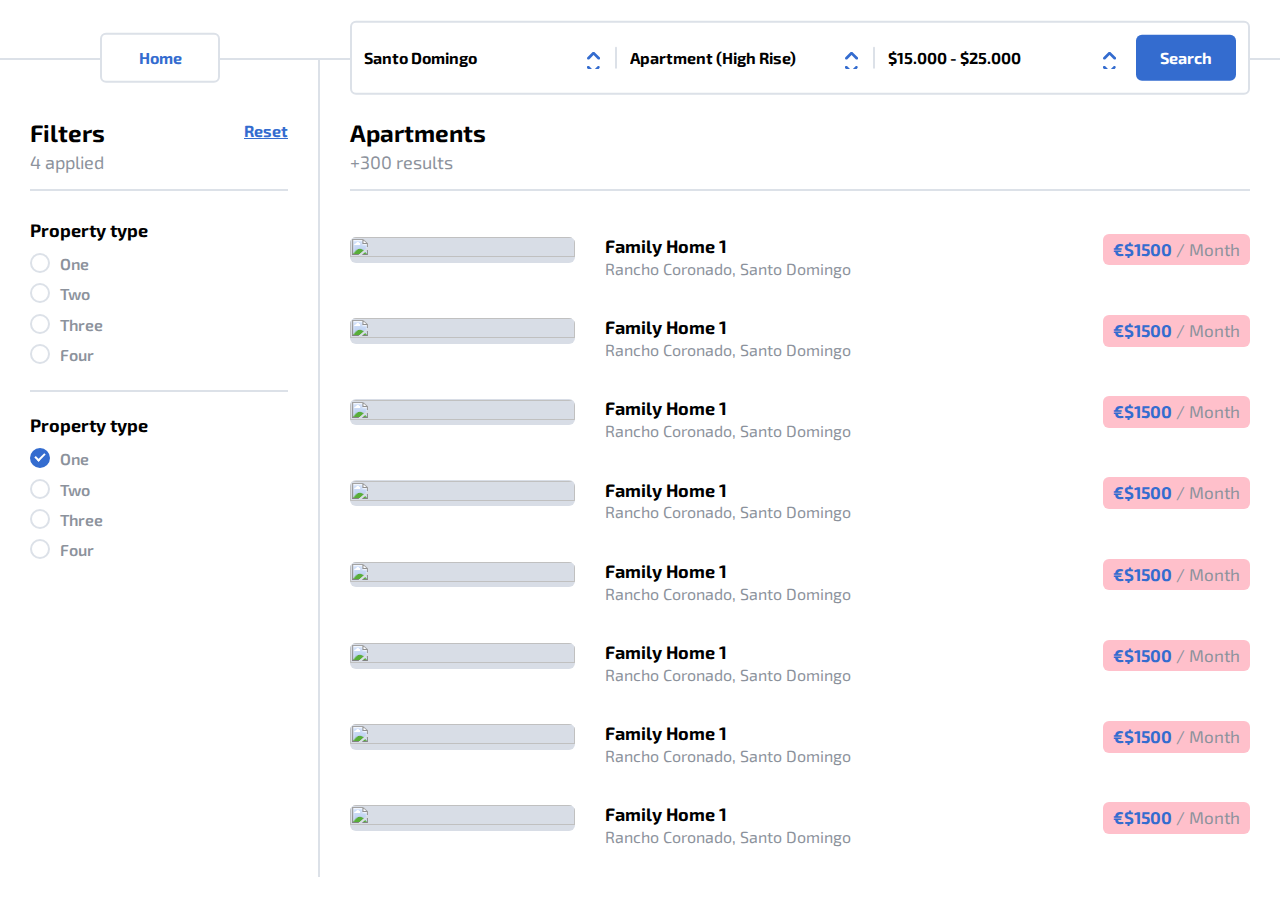
==== commit 9b84d2d1: "coverted all breakpoints to mediaqueries" ====
--- a/results.html
+++ b/results.html
@@ -153,6 +153,7 @@
 								<picture class="card-section__price-container">
 									<img src="./images/dummy-building.png" alt="">
 								</picture>
+
 								<p>€$1500<span>/ Month</span></p>
 
 								<figcaption>
--- a/styles/style.css
+++ b/styles/style.css
@@ -377,7 +377,7 @@
   display: flex;
   align-items: center;
   justify-content: space-between;
-  flex-direction: row;
+  flex-direction: column;
 
   padding: 20px;
 
@@ -386,28 +386,23 @@
   background-color: #FFFFFF;
 
   border: 2px solid #DCE1E8;
-  border-radius: 0 6px 6px 6px;
+  border-radius: 6px 6px 6px 6px;
 
   z-index: 10;
 }
 
-.home .searchbar { bottom: -50px; }
+.home .searchbar { bottom: -78px; }
 
 .results .searchbar {
   display: none;
   opacity: 0;
 
   position: relative;
+  flex-direction: row;
 
   padding: 12px;
 
   border-radius: 6px 6px 6px 6px;
-}
-
-html.xsmall .home .searchbar {
-  bottom: -78px;
-  flex-direction: column!important;
-  border-top-left-radius: 6px;
 }
 
   .searchbar .form__section {
@@ -419,7 +414,9 @@
     content: "";
     position: absolute;
 
-    left: -24px;
+    display: none;
+
+    left: 25px;
     top: 0;
     bottom: 0;
 
@@ -430,11 +427,9 @@
     border-radius: 6px;
   }
 
-  .results .searchbar .form__section::before { right: -15px; }
-
-  .searchbar .form__section:last-of-type::before { display: none; }
-
-  html.small .searchbar .form__section::before { display: none; }
+  #property-selection, #price-selection { display: none; }
+
+  .results .searchbar .form__section + .form__section::before { left: 15px; }
 
   .searchbar .form__section + .form__section {
     padding-left: 50px;
@@ -445,24 +440,15 @@
 
   .results .searchbar .form__section + .form__section { padding-left: 30px; }
 
-  .searchbar > .btn { margin-left: 20px; }
+  .searchbar > .btn {
+    width: 100%;
+    margin-top: 20px;
+  }
 
   .results .searchbar > .btn {
     font-size: 16px; font-size: 1.6rem!important;
     min-width: auto;
     padding: 12px 24px;
-  }
-
-  html.medium .searchbar > .btn,
-  html.small .searchbar > .btn {
-    width: auto;
-    font-size: 18px; font-size: 1.8rem;
-  }
-
-  html.xsmall .searchbar > .btn {
-    width: 100%;
-    margin-left: 0;
-    margin-top: 20px;
   }
 
 /* =============================================================================
@@ -532,26 +518,19 @@
   #MAIN
 ============================================================================= */
 main {
-  padding-top: 130px;
-  padding-bottom: 80px;
+  padding: 118px 0px 80px 0px;
+  margin: 0 16px;
 }
 
 .results main {
   display: flex;
-  padding: 80px 0 0 0;
-}
-
-html.medium .home main,
-html.small .home main { padding-top: 100px; }
-html.xsmall .home main { padding-top: 118px; }
-
-html.medium .home main { margin: 0 5%; }
-html.small .home main { margin: 0 24px; }
-html.xsmall .home main { margin: 0 16px; }
+  margin: 0;
+
+  padding: 80px ​0px 0px 0px;
+}
 
 /* #SECTION INSIDE MAIN */
-section + section { margin-top: 80px; }
-html.small section + section { margin-top: 50px; }
+section + section { margin-top: 50px; }
 .results section + section { margin-top: 0!important; }
 
 /* =============================================================================
@@ -561,13 +540,10 @@
   display: flex;
   align-items: center;
   justify-content: space-between;
-  flex-direction: row;
+  flex-direction: column-reverse;
 
   width: 100%;
 }
-
-html.medium .home main > section:first-of-type,
-html.small .home main > section:first-of-type { flex-direction: column-reverse; }
 
   .home main > section:first-of-type h3 {
     border-bottom: 0;
@@ -582,15 +558,15 @@
     justify-content: center;
 
     position: relative;
-    margin-right: 60px;
-
-    width: 50%;
-    height: 600px;
+    margin-top: 40px;
+
+    width: 100%;
+    height: 150px;
 
     background-color: blue;
     background-image: url('../images/martin-kocisek-buildings.jpeg');
     background-size: cover;
-    background-position: 30% center;
+    background-position: center 20%;
     background-repeat: no-repeat;
     border-radius: 6px;
   }
@@ -612,73 +588,25 @@
     border-radius: 6px;
   }
 
-  html.medium .home main > section:first-of-type > picture,
-  html.small .home main > section:first-of-type > picture {
-    width: 100%;
-    height: 250px;
-    margin-right: 0;
-    background-position: center 20%;
-    margin-top: 60px;
-  }
-
-  html.xsmall .home main > section:first-of-type > picture {
-    height: 150px;
-    margin-top: 40px;
-  }
-
     .home main > section:first-of-type > picture img {
       position: relative;
-      width: 220px;
-      height: auto;
-    }
-
-    html.medium .home main > section:first-of-type > picture img,
-    html.small .home main > section:first-of-type > picture img {
-      height: 150px;
-      width: auto;
-    }
-
-    html.xsmall .home main > section:first-of-type > picture img {
+
       height: 100px;
       width: auto;
     }
 
   /* CONTENT CONTAINER */
-  .home main > section:first-of-type > div:last-of-type {
-    width: 50%;
-  }
-
-  html.medium .home main > section:first-of-type > div:last-of-type,
-  html.small .home main > section:first-of-type > div:last-of-type {
-    width: 100%;
-  }
+  .home main > section:first-of-type > div:last-of-type { width: 100%; }
 
     /* LIST OF REASONS */
     .home main > section:first-of-type ul li {
       display: flex;
       align-items: center;
-    }
-
-    html.medium .home main > section:first-of-type ul {
-      display: flex;
-      align-items: center;
-      justify-content: space-between;
-      flex-wrap: wrap;
-
-      margin: -16px;
-    }
-
-    html.medium .home main > section:first-of-type ul li {
-      width: 50%;
-      padding: 16px;
-    }
-
-    html.small .home main > section:first-of-type ul li { width: 100%; }
+
+      width: 100%;
+    }
 
     .home main > section:first-of-type ul li + li { margin-top: 40px; }
-
-    html.medium .home main > section:first-of-type ul li + li { margin: 0; }
-
 
 /* =============================================================================
   #ICON
@@ -699,13 +627,6 @@
 }
 
 .icon + div { margin-left: 24px; }
-
-html.small .icon {
-  min-width: 40px;
-  max-height: 40px;
-  min-height: 40px;
-  max-height: 40px;
-}
 
   .icon img {
     width: 33px;
@@ -745,6 +666,8 @@
     left: 30px;
     top: 50%;
 
+    padding: 12px 20px;
+    width: auto;
     transform: translateY(-50%);
   }
 
@@ -760,22 +683,25 @@
     margin: -16px;
   }
 
+  .results .card-section ul {
+    flex-direction: column;
+    margin: 0;
+  }
+
     .card-section ul li {
-      flex-basis: calc(100% / 3);
+      flex-basis: 100%;
       padding: 16px;
     }
 
-    html.xsmall .card-section ul li { flex-basis: 100%; }
-
-    /* only show first 4 cards */
-    html.medium .home .card-section ul li:nth-of-type(n+5),
-    html.small .home .card-section ul li:nth-of-type(n+5) { display: none; }
+    .results .card-section ul li {
+      width: 100%;
+      padding: 0;
+    }
+
+    .results .card-section ul li + li { margin-top: 24px; }
 
     /* only show first 3 cards */
-    html.xsmall .home .card-section ul li:nth-of-type(n+4) { display: none; }
-
-    html.medium .card-section ul li,
-    html.small .card-section ul li { flex-basis: calc(100% / 2); }
+    .home .card-section ul li:nth-of-type(n+4) { display: none; }
 
       .card-section ul li a {
         display: block;
@@ -785,18 +711,21 @@
         transition: all 300ms ease-in-out;
       }
 
+      .results .card-section ul li a { width: 100%; }
+
       .card-section ul li a:hover { transform: scale(1.02); }
-
-    /* #TODO convert to min-width */
-    @media only screen and (max-width: 530px) {
-      .card-section ul li { flex-basis: 100%!important; }
-      /* only show first 3 cards */
-      .home .card-section ul li:nth-of-type(n+4) { display: none; }
-    }
 
       .card-section figure {
         position: relative;
         text-align: right;
+      }
+
+      .results .card-section figure {
+        display: flex;
+        flex-direction: row;
+        align-items: center;
+
+        width: 100%;
       }
 
         /* #CARD SECTION IMG CONTAINER */
@@ -806,6 +735,10 @@
           border-radius: 6px;
         }
 
+        .results .card-section figure > picture {
+          width: 25%;
+        }
+
           .card-section figure > picture img {
             border-radius: 6px;
             width: 100%;
@@ -823,8 +756,8 @@
 
             border-radius: 6px;
 
-            font-size: 17px; font-size: 1.7rem;
             color: #346CCF;
+            font-size: 20px; font-size: 2.0rem;
             font-weight: 700;
 
             transform: translateY(calc(-100% - 16px));
@@ -832,52 +765,37 @@
             right: 16px;
           }
 
-          html.small .card-section figure > picture + p {
-            font-size: 20px; font-size: 2.0rem;
+          .results .card-section figure > picture + p {
+            right: 0;
+            transform: none;
+            background-color: pink;
           }
 
           /* #PRICE PERIOD */
           .card-section figure > picture + p > span {
-            font-size: 15px; font-size: 1.5rem;
+            font-size: 17px; font-size: 1.7rem;
+
             color: #8C929C;
             font-weight: 400;
             margin-left: 4px;
           }
 
-          html.small .card-section figure > picture + p {
-            font-size: 16px; font-size: 1.6rem;
-          }
-
-          /* #TODO convert to min-width */
-          @media only screen and (max-width: 530px) {
-            .card-section figure > picture + p {
-              font-size: 20px; font-size: 2.0rem!important;
-            }
-
-            .card-section figure > picture + p > span {
-              font-size: 17px; font-size: 1.7rem!important;
-            }
-          }
-
         .card-section figure > figcaption {
           margin-top: 16px;
           text-align: left;
         }
 
+        .results .card-section figure > figcaption {
+          margin-left: 30px;
+        }
+
           .card-section figure > figcaption h4 {
             margin-bottom: 3px;
-            font-size: 18px; font: 1.8rem;
+            font-size: 20px; font: 2.0rem;
           }
 
-          /* override styles for specific breakpoint */
-          @media only screen and (max-width: 530px) {
-            .card-section figure > figcaption h4 {
-              font-size: 20px; font: 2.0rem;
-            }
-
-            .card-section figure > figcaption p {
-              font-size: 18px; font-size: 1.8rem;
-            }
+          .card-section figure > figcaption p {
+            font-size: 18px; font-size: 1.8rem;
           }
 
 /* =============================================================================
@@ -939,33 +857,25 @@
     transform-origin: center;
   }
 
-  .hamburger-menu span + span {
-    margin-top: 5px;
-  }
-
-  .open #bar-1 {
-    transform: rotate(-45deg) translate(-6px, 5px);
-  }
-
-  .open #bar-2 { opacity: 0;}
-
-  .open #bar-3 {
-    transform: rotate(45deg) translate(-6px, -5px);
-  }
+  .hamburger-menu span + span { margin-top: 5px; }
+
+  .open span:first-of-type { transform: rotate(-45deg) translate(-6px, 5px); }
+  .open span:nth-of-type(2) { opacity: 0;}
+  .open span:last-of-type { transform: rotate(45deg) translate(-6px, -5px); }
 
 /* =============================================================================
   #BUTTON
 ============================================================================= */
 .btn {
-  display: inline-block;
+  display: block;
 
   padding: 12px;
-  min-width: 120px;
+  width: 100%;
 
   color: #FFFFFF;
   text-align: center;
   font-weight: 700;
-  font-size: 18px; font-size: 1.8rem;
+  font-size: 16px; font-size: 1.6rem;
 
   background-color: #346CCF;
   border-radius: 6px;
@@ -976,14 +886,6 @@
   cursor: pointer;
 }
 
-html.small .btn {
-  display: block;
-  width: 100%;
-  font-size: 16px; font-size: 1.6rem;
-
-  padding: 12px;
-}
-
 .btn--secondary {
   border: 2px solid #DCE1E8;
   background-color: #FFF;
@@ -991,8 +893,6 @@
 }
 
 .results .btn { font-size: 16px; font-size: 1.6rem; }
-
-html.small .results .btn { width: auto; }
 
 /* #TOGGLE BUTTON */
 .toggle {
@@ -1000,15 +900,12 @@
   top: 0;
   left: 0;
 
-  display: flex;
-  transform: translate(-2px, calc(-100% - 2px));
-
-  background-color: transparent;
-}
-
-html.xsmall .toggle {
   display: none;
   opacity: 0;
+
+  transform: translate(-2px, calc(-100% - 2px));
+
+  background-color: transparent;
 }
 
   .toggle::before {
@@ -1076,35 +973,23 @@
     display: flex;
     align-items: center;
     justify-content: space-between;
-    flex-direction: row;
+    flex-direction: column;
     flex-wrap: wrap;
+
+    width: 100%;
+
     padding: 0 30px 60px 30px;
   }
 
-  /* #TODO conver to min-width */
-  @media only screen and (max-width: 530px) {
-    footer > picture { flex-direction: column; }
-    footer > picture img + img { margin-top: 60px; }
-  }
-
-  html.medium footer > picture { width: 85%; }
-  html.small footer > picture { width: 100%; }
-
     footer > picture img {
-      height: 90px;
-      width: auto;
-    }
-
-    html.small footer > picture img {
       height: 80px;
       width: auto;
     }
 
-    footer > picture img + img { margin-left: 150px; }
-
-    html.medium footer > picture img + img,
-    html.small footer > picture img + img { margin-left: 0; }
-
+    footer > picture img + img {
+      margin-left: 0px;
+      margin-top: 60px;
+    }
 
   footer > section {
     background-color: #FFF;
@@ -1118,13 +1003,39 @@
 ============================================================================= */
 /* #XSMALL SIZE */
 @media only screen and (min-width: 530px) {
+  .home main {
+    padding: 80px 0px 80px 0px;
+    margin: 0 24px;
+  }
+
+  .home main > section:first-of-type > picture { height: 250px; }
+
+  .home main > section:first-of-type > picture img { height: 150px; }
+
   .title-container {
     align-items: center;
     flex-direction: row;
   }
 
-  .title-container a {
-    margin-top: 0px;
+  .title-container a { margin-top: 0px; }
+
+  .toggle {
+    display: flex;
+    opacity: 1;
+  }
+
+  .home .searchbar {
+    bottom: -50px;
+    border-radius: 0 6px 6px 6px;
+    flex-direction: row;
+  }
+
+  .searchbar > .btn {
+    margin-left: 20px;
+    margin-top: 0;
+    width: auto;
+    font-size: 18px; font-size: 1.8rem;
+    padding: 12px 20px;
   }
 }
 
@@ -1135,6 +1046,19 @@
     padding-top: 150px;
   }
 
+  .results .btn { width: auto; }
+
+  .card-section ul li { flex-basis: calc(100% / 2); }
+
+  .home .card-section ul li:nth-of-type(n+4) { display: flex; }
+
+  /* only show first 4 cards */
+  .home .card-section ul li:nth-of-type(n+5) { display: none; }
+
+  .card-section figure > picture + p { font-size: 17px; font-size: 1.7rem; }
+  .card-section figure > picture + span { font-size: 15px; font-size: 1.5rem; }
+  .card-section figure > figcaption h4 { font-size: 18px; font: 1.8rem; }
+  .card-section figure > figcaption p { font-size: 16px; font-size: 1.6rem; }
 
   /* FILTER SECTION */
   .results main > section:first-of-type {
@@ -1149,6 +1073,9 @@
 
     /* FILTER CONTAINER */
     .results main > section:first-of-type > section { padding: 30px; }
+
+    footer > picture { flex-direction: row; }
+    footer > picture img + img { margin-top: 0px; }
 }
 
 /* #MEDIUM SIZE */
@@ -1156,10 +1083,31 @@
   h1 { font-size: 36px; font-size: 3.6rem; }
   h2 { font-size: 22px; font-size: 2.2rem; }
 
-  .home > header > section:first-of-type { margin: 0 5%; }
+  /* .home > header > section:first-of-type { margin: 0 5%; } */
 
   #property-selection { display: inline-block; }
 
+  .searchbar .form__section + .form__section::before { display: block; }
+
+  .home main { margin: 0 5%; }
+
+  .home main > section:first-of-type ul {
+    display: flex;
+    align-items: center;
+    justify-content: space-between;
+    flex-wrap: wrap;
+
+    margin: -16px;
+  }
+
+  .home main > section:first-of-type ul li {
+    width: 50%;
+    padding: 16px;
+  }
+
+  .home main > section:first-of-type ul li + li { margin: 0; }
+
+  .home .card-section ul li:nth-of-type(n+5) { display: flex; }
 
   /* FILTER SECTION */
   .results main > section:first-of-type {
@@ -1204,6 +1152,9 @@
     display: none;
     opacity: 0;
   }
+
+  footer > picture { width: 85%; }
+  footer > picture img { height: 90px; }
 }
 
 /* #LARGE SIZE */
@@ -1217,13 +1168,55 @@
 
   select { display: inline-block; }
 
+  .btn {
+    display: inline-block;
+    min-width: 120px;
+    font-size: 18px; font-size: 1.8rem;
+  }
+
   .home > header > section:first-of-type {
     margin: 0 10%;
     padding: 200px 0 120px 0px;
   }
 
-  .home main { margin: 0 10%; }
-  .results main { padding-top: 0px; }
+    .home main { margin: 0 10%; }
+
+    .home main { padding: 130px 0px 80px 0px; }
+    .results main { padding: 0; }
+
+      /* ABOUT NIGTH CITY */
+      .home main > section:first-of-type { flex-direction: row; }
+
+        .home main > section:first-of-type > picture {
+          width: 50%;
+          height: 600px;
+
+          margin-top: 0;
+          margin-right: 60px;
+
+          background-position: 30% center;
+        }
+
+          .home main > section:first-of-type > picture img {
+            width: 220px;
+            height: auto;
+          }
+
+        .home main > section:first-of-type > div:last-of-type { width: 50%; }
+
+          .home main > section:first-of-type ul {
+            display: block;
+            margin: 0;
+          }
+
+            .home main > section:first-of-type ul li {
+              width: 100%;
+              padding: 0;
+            }
+
+            .home main > section:first-of-type ul li + li { margin-top: 40px; }
+
+      .card-section ul li { flex-basis: calc(100% / 3); }
 
   #property-selection, #price-selection { display: inline-block; }
 
@@ -1281,6 +1274,9 @@
   .results main > section:first-of-type > section  {
     border-right: 2px solid #DCE1E8;
   }
+
+  footer > picture { width: auto; }
+  footer > picture img + img { margin-left: 150px; }
 }
 
 /* #XLARGE SIZE */
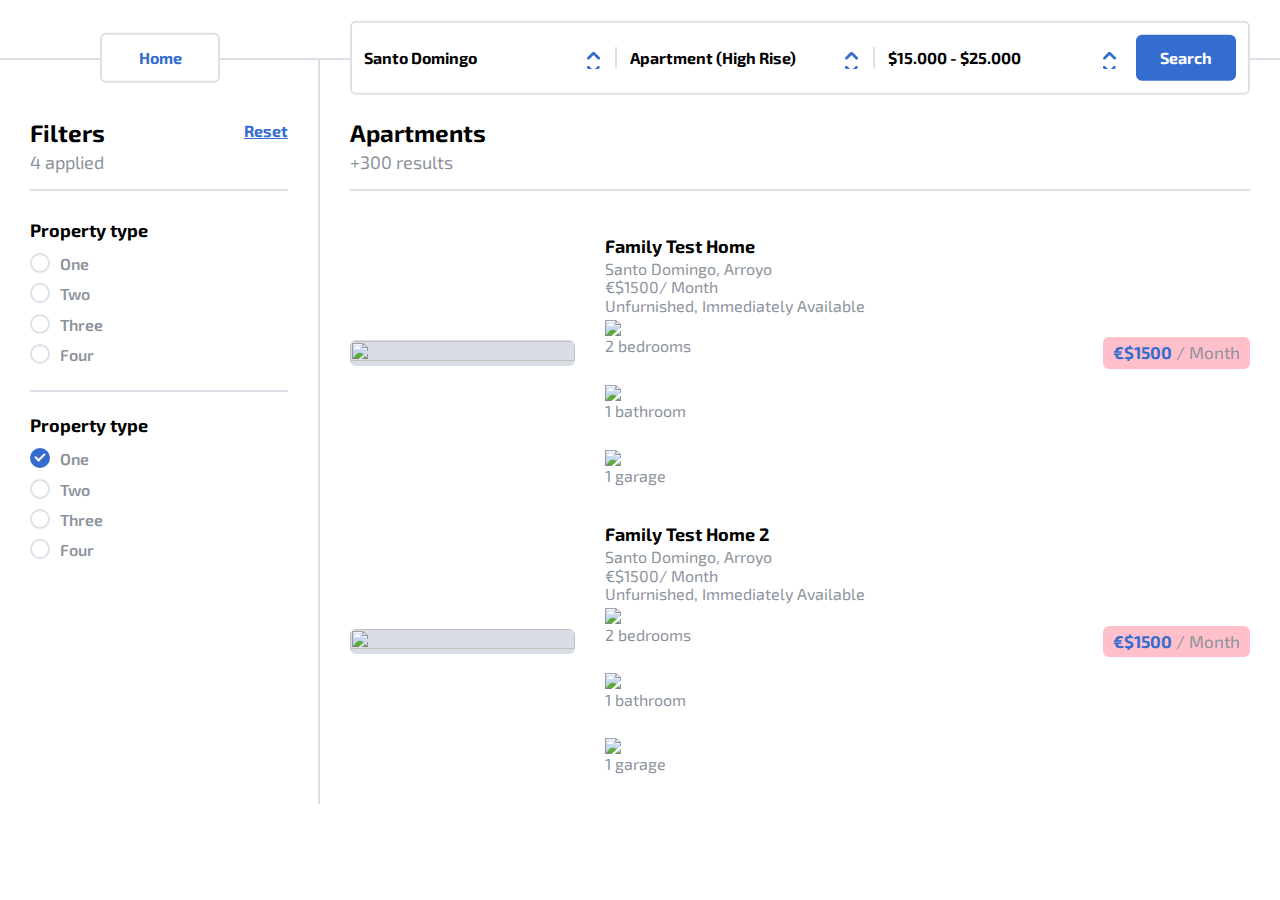
==== commit 6c878bf9: "script stuff" ====
--- a/results.html
+++ b/results.html
@@ -146,129 +146,7 @@
 					<p>+300 results</p>
 				</header>
 
-				<ul>
-					<li>
-						<a href="#">
-							<figure>
-								<picture class="card-section__price-container">
-									<img src="./images/dummy-building.png" alt="">
-								</picture>
-
-								<p>€$1500<span>/ Month</span></p>
-
-								<figcaption>
-									<h4>Family Home 1</h4>
-									<p>Rancho Coronado, Santo Domingo</p>
-								</figcaption>
-							</figure>
-						</a>
-					</li>
-					<li>
-						<a href="#">
-							<figure>
-								<picture class="card-section__price-container">
-									<img src="./images/dummy-building.png" alt="">
-								</picture>
-								<p>€$1500<span>/ Month</span></p>
-
-								<figcaption>
-									<h4>Family Home 1</h4>
-									<p>Rancho Coronado, Santo Domingo</p>
-								</figcaption>
-							</figure>
-						</a>
-					</li>
-					<li>
-						<a href="#">
-							<figure>
-								<picture class="card-section__price-container">
-									<img src="./images/dummy-building.png" alt="">
-								</picture>
-								<p>€$1500<span>/ Month</span></p>
-
-								<figcaption>
-									<h4>Family Home 1</h4>
-									<p>Rancho Coronado, Santo Domingo</p>
-								</figcaption>
-							</figure>
-						</a>
-					</li>
-					<li>
-						<a href="#">
-							<figure>
-								<picture class="card-section__price-container">
-									<img src="./images/dummy-building.png" alt="">
-								</picture>
-								<p>€$1500<span>/ Month</span></p>
-
-								<figcaption>
-									<h4>Family Home 1</h4>
-									<p>Rancho Coronado, Santo Domingo</p>
-								</figcaption>
-							</figure>
-						</a>
-					</li>
-					<li>
-						<a href="#">
-							<figure>
-								<picture class="card-section__price-container">
-									<img src="./images/dummy-building.png" alt="">
-								</picture>
-								<p>€$1500<span>/ Month</span></p>
-
-								<figcaption>
-									<h4>Family Home 1</h4>
-									<p>Rancho Coronado, Santo Domingo</p>
-								</figcaption>
-							</figure>
-						</a>
-					</li>
-					<li>
-						<a href="#">
-							<figure>
-								<picture class="card-section__price-container">
-									<img src="./images/dummy-building.png" alt="">
-								</picture>
-								<p>€$1500<span>/ Month</span></p>
-
-								<figcaption>
-									<h4>Family Home 1</h4>
-									<p>Rancho Coronado, Santo Domingo</p>
-								</figcaption>
-							</figure>
-						</a>
-					</li>
-					<li>
-						<a href="#">
-							<figure>
-								<picture class="card-section__price-container">
-									<img src="./images/dummy-building.png" alt="">
-								</picture>
-								<p>€$1500<span>/ Month</span></p>
-
-								<figcaption>
-									<h4>Family Home 1</h4>
-									<p>Rancho Coronado, Santo Domingo</p>
-								</figcaption>
-							</figure>
-						</a>
-					</li>
-					<li>
-						<a href="#">
-							<figure>
-								<picture class="card-section__price-container">
-									<img src="./images/dummy-building.png" alt="">
-								</picture>
-								<p>€$1500<span>/ Month</span></p>
-
-								<figcaption>
-									<h4>Family Home 1</h4>
-									<p>Rancho Coronado, Santo Domingo</p>
-								</figcaption>
-							</figure>
-						</a>
-					</li>
-				</ul>
+				<ul id="card-results"></ul>
 			</section>
 
 		</section>
@@ -276,7 +154,7 @@
 	</main>
 
 
-	<script src="scripts/breakpoints.js"></script>
+	<!-- <script src="scripts/breakpoints.js"></script> -->
 	<script src="scripts/filterscript.js"></script>
 </body>
 
